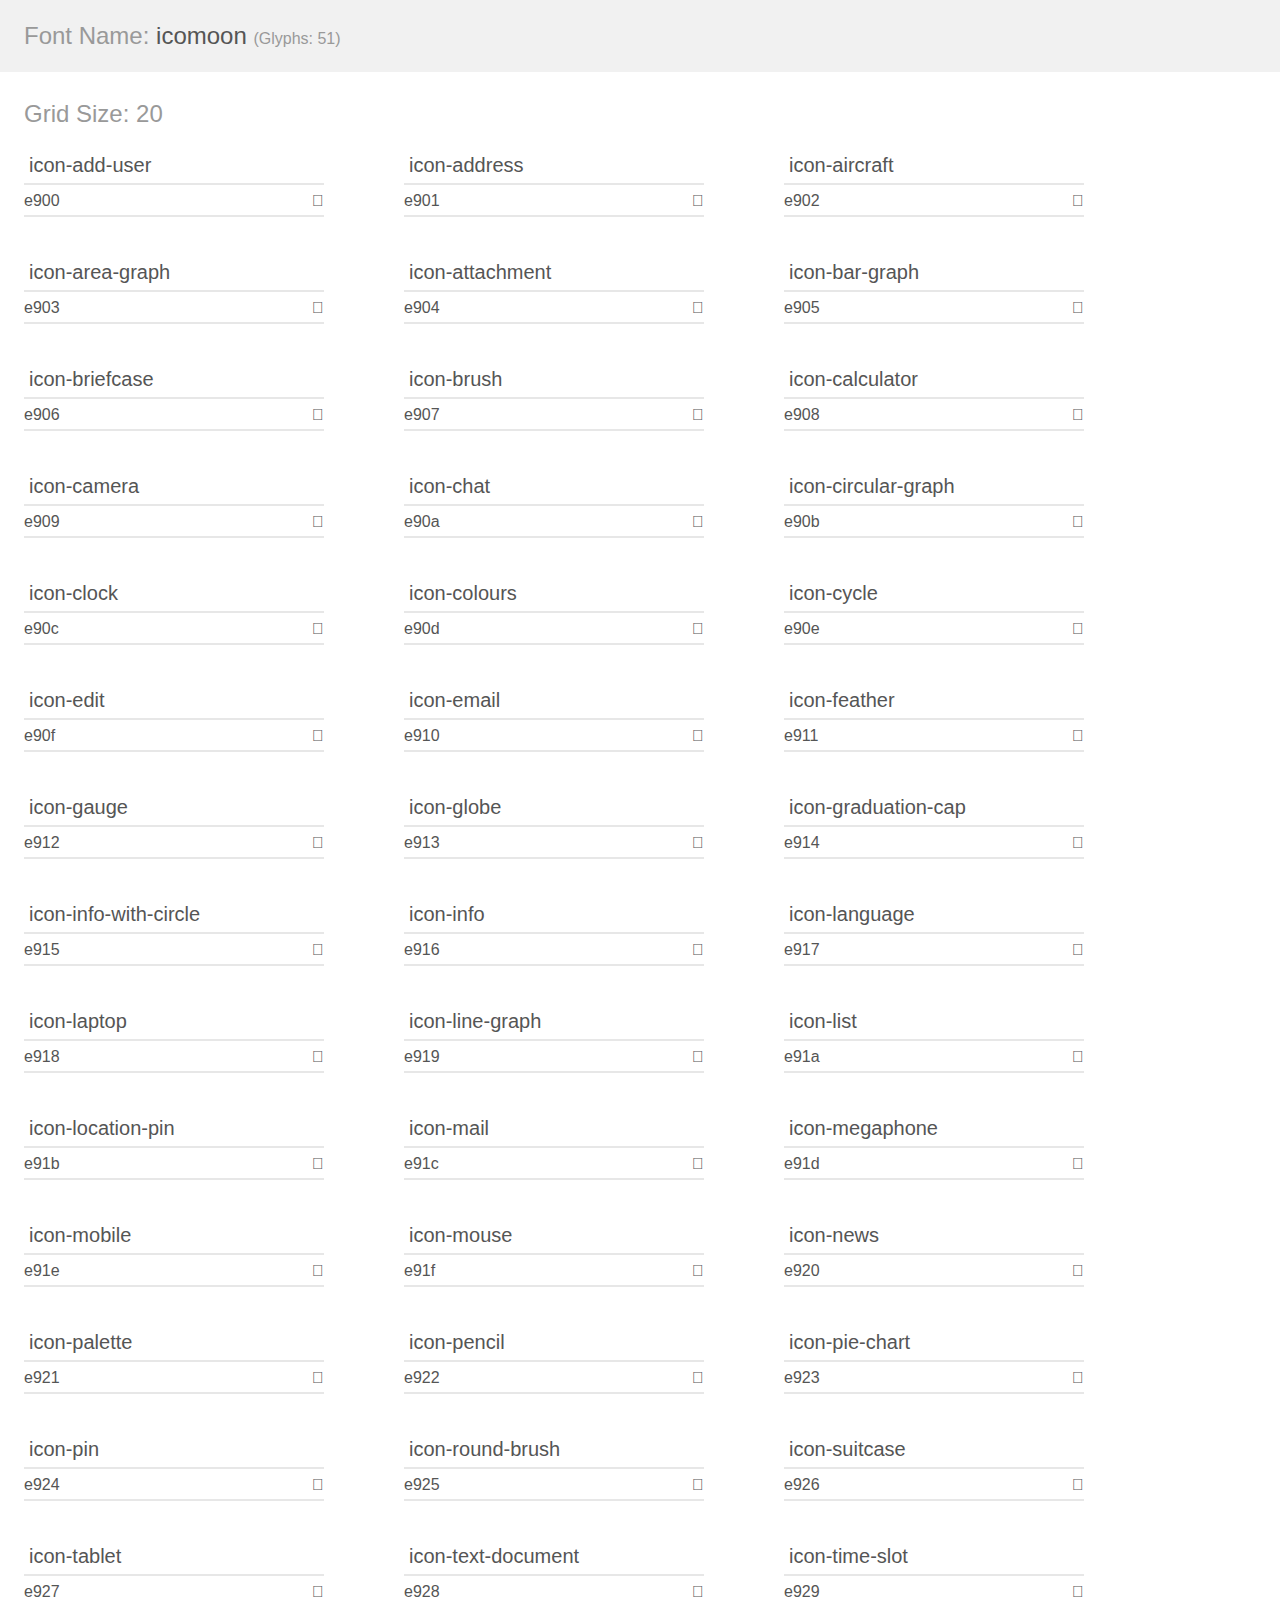
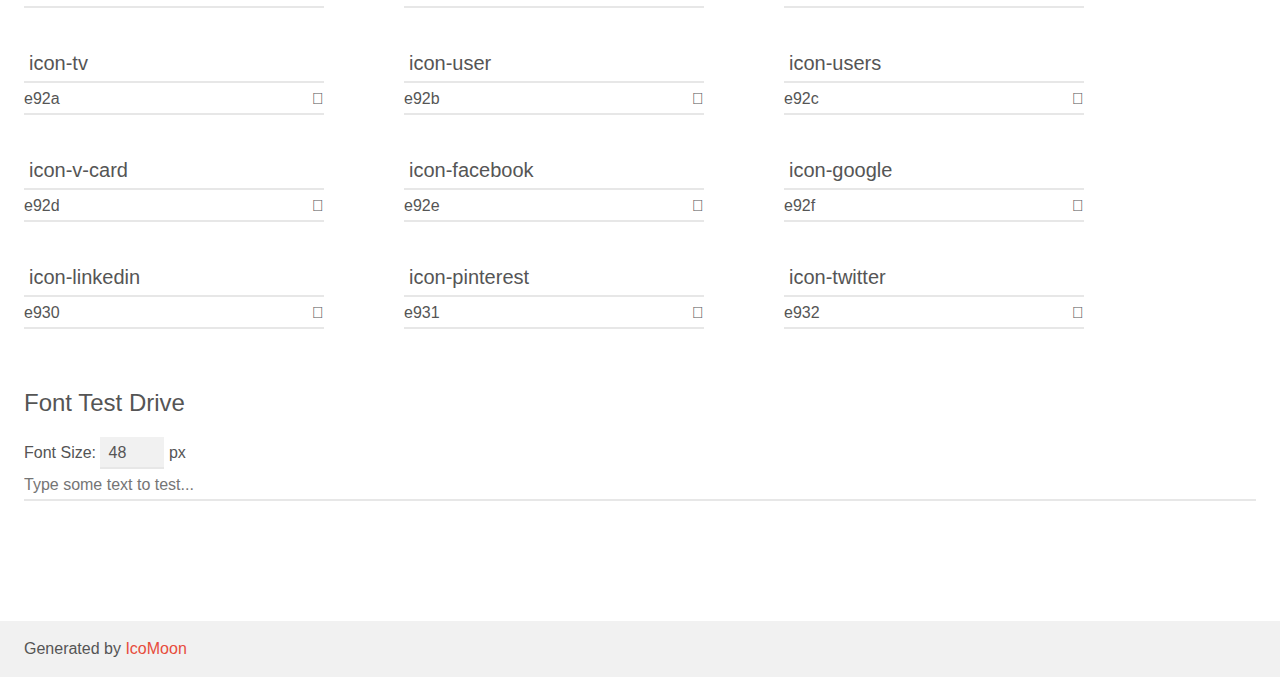
==== icomoon/demo.html @ 73df7861 "Aplicando algunos estilos CSS" ====
<!doctype html>
<html>
<head>
    <meta charset="utf-8">
    <title>IcoMoon Demo</title>
    <meta name="description" content="An Icon Font Generated By IcoMoon.io">
    <meta name="viewport" content="width=device-width, initial-scale=1">
    <link rel="stylesheet" href="demo-files/demo.css">
    <link rel="stylesheet" href="style.css"></head>
<body>
    <div class="bgc1 clearfix">
        <h1 class="mhmm mvm"><span class="fgc1">Font Name:</span> icomoon <small class="fgc1">(Glyphs:&nbsp;51)</small></h1>
    </div>
    <div class="clearfix mhl ptl">
        <h1 class="mvm mtn fgc1">Grid Size: 20</h1>
        <div class="glyph fs1">
            <div class="clearfix bshadow0 pbs">
                <span class="icon icon-add-user">
                
                </span>
                <span class="mls"> icon-add-user</span>
            </div>
            <fieldset class="fs0 size1of1 clearfix hidden-false">
                <input type="text" readonly value="e900" class="unit size1of2" />
                <input type="text" maxlength="1" readonly value="&#xe900;" class="unitRight size1of2 talign-right" />
            </fieldset>
            <div class="fs0 bshadow0 clearfix hidden-true">
                <span class="unit pvs fgc1">liga: </span>
                <input type="text" readonly value="" class="liga unitRight" />
            </div>
        </div>
        <div class="glyph fs1">
            <div class="clearfix bshadow0 pbs">
                <span class="icon icon-address">
                
                </span>
                <span class="mls"> icon-address</span>
            </div>
            <fieldset class="fs0 size1of1 clearfix hidden-false">
                <input type="text" readonly value="e901" class="unit size1of2" />
                <input type="text" maxlength="1" readonly value="&#xe901;" class="unitRight size1of2 talign-right" />
            </fieldset>
            <div class="fs0 bshadow0 clearfix hidden-true">
                <span class="unit pvs fgc1">liga: </span>
                <input type="text" readonly value="" class="liga unitRight" />
            </div>
        </div>
        <div class="glyph fs1">
            <div class="clearfix bshadow0 pbs">
                <span class="icon icon-aircraft">
                
                </span>
                <span class="mls"> icon-aircraft</span>
            </div>
            <fieldset class="fs0 size1of1 clearfix hidden-false">
                <input type="text" readonly value="e902" class="unit size1of2" />
                <input type="text" maxlength="1" readonly value="&#xe902;" class="unitRight size1of2 talign-right" />
            </fieldset>
            <div class="fs0 bshadow0 clearfix hidden-true">
                <span class="unit pvs fgc1">liga: </span>
                <input type="text" readonly value="" class="liga unitRight" />
            </div>
        </div>
        <div class="glyph fs1">
            <div class="clearfix bshadow0 pbs">
                <span class="icon icon-area-graph">
                
                </span>
                <span class="mls"> icon-area-graph</span>
            </div>
            <fieldset class="fs0 size1of1 clearfix hidden-false">
                <input type="text" readonly value="e903" class="unit size1of2" />
                <input type="text" maxlength="1" readonly value="&#xe903;" class="unitRight size1of2 talign-right" />
            </fieldset>
            <div class="fs0 bshadow0 clearfix hidden-true">
                <span class="unit pvs fgc1">liga: </span>
                <input type="text" readonly value="" class="liga unitRight" />
            </div>
        </div>
        <div class="glyph fs1">
            <div class="clearfix bshadow0 pbs">
                <span class="icon icon-attachment">
                
                </span>
                <span class="mls"> icon-attachment</span>
            </div>
            <fieldset class="fs0 size1of1 clearfix hidden-false">
                <input type="text" readonly value="e904" class="unit size1of2" />
                <input type="text" maxlength="1" readonly value="&#xe904;" class="unitRight size1of2 talign-right" />
            </fieldset>
            <div class="fs0 bshadow0 clearfix hidden-true">
                <span class="unit pvs fgc1">liga: </span>
                <input type="text" readonly value="" class="liga unitRight" />
            </div>
        </div>
        <div class="glyph fs1">
            <div class="clearfix bshadow0 pbs">
                <span class="icon icon-bar-graph">
                
                </span>
                <span class="mls"> icon-bar-graph</span>
            </div>
            <fieldset class="fs0 size1of1 clearfix hidden-false">
                <input type="text" readonly value="e905" class="unit size1of2" />
                <input type="text" maxlength="1" readonly value="&#xe905;" class="unitRight size1of2 talign-right" />
            </fieldset>
            <div class="fs0 bshadow0 clearfix hidden-true">
                <span class="unit pvs fgc1">liga: </span>
                <input type="text" readonly value="" class="liga unitRight" />
            </div>
        </div>
        <div class="glyph fs1">
            <div class="clearfix bshadow0 pbs">
                <span class="icon icon-briefcase">
                
                </span>
                <span class="mls"> icon-briefcase</span>
            </div>
            <fieldset class="fs0 size1of1 clearfix hidden-false">
                <input type="text" readonly value="e906" class="unit size1of2" />
                <input type="text" maxlength="1" readonly value="&#xe906;" class="unitRight size1of2 talign-right" />
            </fieldset>
            <div class="fs0 bshadow0 clearfix hidden-true">
                <span class="unit pvs fgc1">liga: </span>
                <input type="text" readonly value="" class="liga unitRight" />
            </div>
        </div>
        <div class="glyph fs1">
            <div class="clearfix bshadow0 pbs">
                <span class="icon icon-brush">
                
                </span>
                <span class="mls"> icon-brush</span>
            </div>
            <fieldset class="fs0 size1of1 clearfix hidden-false">
                <input type="text" readonly value="e907" class="unit size1of2" />
                <input type="text" maxlength="1" readonly value="&#xe907;" class="unitRight size1of2 talign-right" />
            </fieldset>
            <div class="fs0 bshadow0 clearfix hidden-true">
                <span class="unit pvs fgc1">liga: </span>
                <input type="text" readonly value="" class="liga unitRight" />
            </div>
        </div>
        <div class="glyph fs1">
            <div class="clearfix bshadow0 pbs">
                <span class="icon icon-calculator">
                
                </span>
                <span class="mls"> icon-calculator</span>
            </div>
            <fieldset class="fs0 size1of1 clearfix hidden-false">
                <input type="text" readonly value="e908" class="unit size1of2" />
                <input type="text" maxlength="1" readonly value="&#xe908;" class="unitRight size1of2 talign-right" />
            </fieldset>
            <div class="fs0 bshadow0 clearfix hidden-true">
                <span class="unit pvs fgc1">liga: </span>
                <input type="text" readonly value="" class="liga unitRight" />
            </div>
        </div>
        <div class="glyph fs1">
            <div class="clearfix bshadow0 pbs">
                <span class="icon icon-camera">
                
                </span>
                <span class="mls"> icon-camera</span>
            </div>
            <fieldset class="fs0 size1of1 clearfix hidden-false">
                <input type="text" readonly value="e909" class="unit size1of2" />
                <input type="text" maxlength="1" readonly value="&#xe909;" class="unitRight size1of2 talign-right" />
            </fieldset>
            <div class="fs0 bshadow0 clearfix hidden-true">
                <span class="unit pvs fgc1">liga: </span>
                <input type="text" readonly value="" class="liga unitRight" />
            </div>
        </div>
        <div class="glyph fs1">
            <div class="clearfix bshadow0 pbs">
                <span class="icon icon-chat">
                
                </span>
                <span class="mls"> icon-chat</span>
            </div>
            <fieldset class="fs0 size1of1 clearfix hidden-false">
                <input type="text" readonly value="e90a" class="unit size1of2" />
                <input type="text" maxlength="1" readonly value="&#xe90a;" class="unitRight size1of2 talign-right" />
            </fieldset>
            <div class="fs0 bshadow0 clearfix hidden-true">
                <span class="unit pvs fgc1">liga: </span>
                <input type="text" readonly value="" class="liga unitRight" />
            </div>
        </div>
        <div class="glyph fs1">
            <div class="clearfix bshadow0 pbs">
                <span class="icon icon-circular-graph">
                
                </span>
                <span class="mls"> icon-circular-graph</span>
            </div>
            <fieldset class="fs0 size1of1 clearfix hidden-false">
                <input type="text" readonly value="e90b" class="unit size1of2" />
                <input type="text" maxlength="1" readonly value="&#xe90b;" class="unitRight size1of2 talign-right" />
            </fieldset>
            <div class="fs0 bshadow0 clearfix hidden-true">
                <span class="unit pvs fgc1">liga: </span>
                <input type="text" readonly value="" class="liga unitRight" />
            </div>
        </div>
        <div class="glyph fs1">
            <div class="clearfix bshadow0 pbs">
                <span class="icon icon-clock">
                
                </span>
                <span class="mls"> icon-clock</span>
            </div>
            <fieldset class="fs0 size1of1 clearfix hidden-false">
                <input type="text" readonly value="e90c" class="unit size1of2" />
                <input type="text" maxlength="1" readonly value="&#xe90c;" class="unitRight size1of2 talign-right" />
            </fieldset>
            <div class="fs0 bshadow0 clearfix hidden-true">
                <span class="unit pvs fgc1">liga: </span>
                <input type="text" readonly value="" class="liga unitRight" />
            </div>
        </div>
        <div class="glyph fs1">
            <div class="clearfix bshadow0 pbs">
                <span class="icon icon-colours">
                
                </span>
                <span class="mls"> icon-colours</span>
            </div>
            <fieldset class="fs0 size1of1 clearfix hidden-false">
                <input type="text" readonly value="e90d" class="unit size1of2" />
                <input type="text" maxlength="1" readonly value="&#xe90d;" class="unitRight size1of2 talign-right" />
            </fieldset>
            <div class="fs0 bshadow0 clearfix hidden-true">
                <span class="unit pvs fgc1">liga: </span>
                <input type="text" readonly value="" class="liga unitRight" />
            </div>
        </div>
        <div class="glyph fs1">
            <div class="clearfix bshadow0 pbs">
                <span class="icon icon-cycle">
                
                </span>
                <span class="mls"> icon-cycle</span>
            </div>
            <fieldset class="fs0 size1of1 clearfix hidden-false">
                <input type="text" readonly value="e90e" class="unit size1of2" />
                <input type="text" maxlength="1" readonly value="&#xe90e;" class="unitRight size1of2 talign-right" />
            </fieldset>
            <div class="fs0 bshadow0 clearfix hidden-true">
                <span class="unit pvs fgc1">liga: </span>
                <input type="text" readonly value="" class="liga unitRight" />
            </div>
        </div>
        <div class="glyph fs1">
            <div class="clearfix bshadow0 pbs">
                <span class="icon icon-edit">
                
                </span>
                <span class="mls"> icon-edit</span>
            </div>
            <fieldset class="fs0 size1of1 clearfix hidden-false">
                <input type="text" readonly value="e90f" class="unit size1of2" />
                <input type="text" maxlength="1" readonly value="&#xe90f;" class="unitRight size1of2 talign-right" />
            </fieldset>
            <div class="fs0 bshadow0 clearfix hidden-true">
                <span class="unit pvs fgc1">liga: </span>
                <input type="text" readonly value="" class="liga unitRight" />
            </div>
        </div>
        <div class="glyph fs1">
            <div class="clearfix bshadow0 pbs">
                <span class="icon icon-email">
                
                </span>
                <span class="mls"> icon-email</span>
            </div>
            <fieldset class="fs0 size1of1 clearfix hidden-false">
                <input type="text" readonly value="e910" class="unit size1of2" />
                <input type="text" maxlength="1" readonly value="&#xe910;" class="unitRight size1of2 talign-right" />
            </fieldset>
            <div class="fs0 bshadow0 clearfix hidden-true">
                <span class="unit pvs fgc1">liga: </span>
                <input type="text" readonly value="" class="liga unitRight" />
            </div>
        </div>
        <div class="glyph fs1">
            <div class="clearfix bshadow0 pbs">
                <span class="icon icon-feather">
                
                </span>
                <span class="mls"> icon-feather</span>
            </div>
            <fieldset class="fs0 size1of1 clearfix hidden-false">
                <input type="text" readonly value="e911" class="unit size1of2" />
                <input type="text" maxlength="1" readonly value="&#xe911;" class="unitRight size1of2 talign-right" />
            </fieldset>
            <div class="fs0 bshadow0 clearfix hidden-true">
                <span class="unit pvs fgc1">liga: </span>
                <input type="text" readonly value="" class="liga unitRight" />
            </div>
        </div>
        <div class="glyph fs1">
            <div class="clearfix bshadow0 pbs">
                <span class="icon icon-gauge">
                
                </span>
                <span class="mls"> icon-gauge</span>
            </div>
            <fieldset class="fs0 size1of1 clearfix hidden-false">
                <input type="text" readonly value="e912" class="unit size1of2" />
                <input type="text" maxlength="1" readonly value="&#xe912;" class="unitRight size1of2 talign-right" />
            </fieldset>
            <div class="fs0 bshadow0 clearfix hidden-true">
                <span class="unit pvs fgc1">liga: </span>
                <input type="text" readonly value="" class="liga unitRight" />
            </div>
        </div>
        <div class="glyph fs1">
            <div class="clearfix bshadow0 pbs">
                <span class="icon icon-globe">
                
                </span>
                <span class="mls"> icon-globe</span>
            </div>
            <fieldset class="fs0 size1of1 clearfix hidden-false">
                <input type="text" readonly value="e913" class="unit size1of2" />
                <input type="text" maxlength="1" readonly value="&#xe913;" class="unitRight size1of2 talign-right" />
            </fieldset>
            <div class="fs0 bshadow0 clearfix hidden-true">
                <span class="unit pvs fgc1">liga: </span>
                <input type="text" readonly value="" class="liga unitRight" />
            </div>
        </div>
        <div class="glyph fs1">
            <div class="clearfix bshadow0 pbs">
                <span class="icon icon-graduation-cap">
                
                </span>
                <span class="mls"> icon-graduation-cap</span>
            </div>
            <fieldset class="fs0 size1of1 clearfix hidden-false">
                <input type="text" readonly value="e914" class="unit size1of2" />
                <input type="text" maxlength="1" readonly value="&#xe914;" class="unitRight size1of2 talign-right" />
            </fieldset>
            <div class="fs0 bshadow0 clearfix hidden-true">
                <span class="unit pvs fgc1">liga: </span>
                <input type="text" readonly value="" class="liga unitRight" />
            </div>
        </div>
        <div class="glyph fs1">
            <div class="clearfix bshadow0 pbs">
                <span class="icon icon-info-with-circle">
                
                </span>
                <span class="mls"> icon-info-with-circle</span>
            </div>
            <fieldset class="fs0 size1of1 clearfix hidden-false">
                <input type="text" readonly value="e915" class="unit size1of2" />
                <input type="text" maxlength="1" readonly value="&#xe915;" class="unitRight size1of2 talign-right" />
            </fieldset>
            <div class="fs0 bshadow0 clearfix hidden-true">
                <span class="unit pvs fgc1">liga: </span>
                <input type="text" readonly value="" class="liga unitRight" />
            </div>
        </div>
        <div class="glyph fs1">
            <div class="clearfix bshadow0 pbs">
                <span class="icon icon-info">
                
                </span>
                <span class="mls"> icon-info</span>
            </div>
            <fieldset class="fs0 size1of1 clearfix hidden-false">
                <input type="text" readonly value="e916" class="unit size1of2" />
                <input type="text" maxlength="1" readonly value="&#xe916;" class="unitRight size1of2 talign-right" />
            </fieldset>
            <div class="fs0 bshadow0 clearfix hidden-true">
                <span class="unit pvs fgc1">liga: </span>
                <input type="text" readonly value="" class="liga unitRight" />
            </div>
        </div>
        <div class="glyph fs1">
            <div class="clearfix bshadow0 pbs">
                <span class="icon icon-language">
                
                </span>
                <span class="mls"> icon-language</span>
            </div>
            <fieldset class="fs0 size1of1 clearfix hidden-false">
                <input type="text" readonly value="e917" class="unit size1of2" />
                <input type="text" maxlength="1" readonly value="&#xe917;" class="unitRight size1of2 talign-right" />
            </fieldset>
            <div class="fs0 bshadow0 clearfix hidden-true">
                <span class="unit pvs fgc1">liga: </span>
                <input type="text" readonly value="" class="liga unitRight" />
            </div>
        </div>
        <div class="glyph fs1">
            <div class="clearfix bshadow0 pbs">
                <span class="icon icon-laptop">
                
                </span>
                <span class="mls"> icon-laptop</span>
            </div>
            <fieldset class="fs0 size1of1 clearfix hidden-false">
                <input type="text" readonly value="e918" class="unit size1of2" />
                <input type="text" maxlength="1" readonly value="&#xe918;" class="unitRight size1of2 talign-right" />
            </fieldset>
            <div class="fs0 bshadow0 clearfix hidden-true">
                <span class="unit pvs fgc1">liga: </span>
                <input type="text" readonly value="" class="liga unitRight" />
            </div>
        </div>
        <div class="glyph fs1">
            <div class="clearfix bshadow0 pbs">
                <span class="icon icon-line-graph">
                
                </span>
                <span class="mls"> icon-line-graph</span>
            </div>
            <fieldset class="fs0 size1of1 clearfix hidden-false">
                <input type="text" readonly value="e919" class="unit size1of2" />
                <input type="text" maxlength="1" readonly value="&#xe919;" class="unitRight size1of2 talign-right" />
            </fieldset>
            <div class="fs0 bshadow0 clearfix hidden-true">
                <span class="unit pvs fgc1">liga: </span>
                <input type="text" readonly value="" class="liga unitRight" />
            </div>
        </div>
        <div class="glyph fs1">
            <div class="clearfix bshadow0 pbs">
                <span class="icon icon-list">
                
                </span>
                <span class="mls"> icon-list</span>
            </div>
            <fieldset class="fs0 size1of1 clearfix hidden-false">
                <input type="text" readonly value="e91a" class="unit size1of2" />
                <input type="text" maxlength="1" readonly value="&#xe91a;" class="unitRight size1of2 talign-right" />
            </fieldset>
            <div class="fs0 bshadow0 clearfix hidden-true">
                <span class="unit pvs fgc1">liga: </span>
                <input type="text" readonly value="" class="liga unitRight" />
            </div>
        </div>
        <div class="glyph fs1">
            <div class="clearfix bshadow0 pbs">
                <span class="icon icon-location-pin">
                
                </span>
                <span class="mls"> icon-location-pin</span>
            </div>
            <fieldset class="fs0 size1of1 clearfix hidden-false">
                <input type="text" readonly value="e91b" class="unit size1of2" />
                <input type="text" maxlength="1" readonly value="&#xe91b;" class="unitRight size1of2 talign-right" />
            </fieldset>
            <div class="fs0 bshadow0 clearfix hidden-true">
                <span class="unit pvs fgc1">liga: </span>
                <input type="text" readonly value="" class="liga unitRight" />
            </div>
        </div>
        <div class="glyph fs1">
            <div class="clearfix bshadow0 pbs">
                <span class="icon icon-mail">
                
                </span>
                <span class="mls"> icon-mail</span>
            </div>
            <fieldset class="fs0 size1of1 clearfix hidden-false">
                <input type="text" readonly value="e91c" class="unit size1of2" />
                <input type="text" maxlength="1" readonly value="&#xe91c;" class="unitRight size1of2 talign-right" />
            </fieldset>
            <div class="fs0 bshadow0 clearfix hidden-true">
                <span class="unit pvs fgc1">liga: </span>
                <input type="text" readonly value="" class="liga unitRight" />
            </div>
        </div>
        <div class="glyph fs1">
            <div class="clearfix bshadow0 pbs">
                <span class="icon icon-megaphone">
                
                </span>
                <span class="mls"> icon-megaphone</span>
            </div>
            <fieldset class="fs0 size1of1 clearfix hidden-false">
                <input type="text" readonly value="e91d" class="unit size1of2" />
                <input type="text" maxlength="1" readonly value="&#xe91d;" class="unitRight size1of2 talign-right" />
            </fieldset>
            <div class="fs0 bshadow0 clearfix hidden-true">
                <span class="unit pvs fgc1">liga: </span>
                <input type="text" readonly value="" class="liga unitRight" />
            </div>
        </div>
        <div class="glyph fs1">
            <div class="clearfix bshadow0 pbs">
                <span class="icon icon-mobile">
                
                </span>
                <span class="mls"> icon-mobile</span>
            </div>
            <fieldset class="fs0 size1of1 clearfix hidden-false">
                <input type="text" readonly value="e91e" class="unit size1of2" />
                <input type="text" maxlength="1" readonly value="&#xe91e;" class="unitRight size1of2 talign-right" />
            </fieldset>
            <div class="fs0 bshadow0 clearfix hidden-true">
                <span class="unit pvs fgc1">liga: </span>
                <input type="text" readonly value="" class="liga unitRight" />
            </div>
        </div>
        <div class="glyph fs1">
            <div class="clearfix bshadow0 pbs">
                <span class="icon icon-mouse">
                
                </span>
                <span class="mls"> icon-mouse</span>
            </div>
            <fieldset class="fs0 size1of1 clearfix hidden-false">
                <input type="text" readonly value="e91f" class="unit size1of2" />
                <input type="text" maxlength="1" readonly value="&#xe91f;" class="unitRight size1of2 talign-right" />
            </fieldset>
            <div class="fs0 bshadow0 clearfix hidden-true">
                <span class="unit pvs fgc1">liga: </span>
                <input type="text" readonly value="" class="liga unitRight" />
            </div>
        </div>
        <div class="glyph fs1">
            <div class="clearfix bshadow0 pbs">
                <span class="icon icon-news">
                
                </span>
                <span class="mls"> icon-news</span>
            </div>
            <fieldset class="fs0 size1of1 clearfix hidden-false">
                <input type="text" readonly value="e920" class="unit size1of2" />
                <input type="text" maxlength="1" readonly value="&#xe920;" class="unitRight size1of2 talign-right" />
            </fieldset>
            <div class="fs0 bshadow0 clearfix hidden-true">
                <span class="unit pvs fgc1">liga: </span>
                <input type="text" readonly value="" class="liga unitRight" />
            </div>
        </div>
        <div class="glyph fs1">
            <div class="clearfix bshadow0 pbs">
                <span class="icon icon-palette">
                
                </span>
                <span class="mls"> icon-palette</span>
            </div>
            <fieldset class="fs0 size1of1 clearfix hidden-false">
                <input type="text" readonly value="e921" class="unit size1of2" />
                <input type="text" maxlength="1" readonly value="&#xe921;" class="unitRight size1of2 talign-right" />
            </fieldset>
            <div class="fs0 bshadow0 clearfix hidden-true">
                <span class="unit pvs fgc1">liga: </span>
                <input type="text" readonly value="" class="liga unitRight" />
            </div>
        </div>
        <div class="glyph fs1">
            <div class="clearfix bshadow0 pbs">
                <span class="icon icon-pencil">
                
                </span>
                <span class="mls"> icon-pencil</span>
            </div>
            <fieldset class="fs0 size1of1 clearfix hidden-false">
                <input type="text" readonly value="e922" class="unit size1of2" />
                <input type="text" maxlength="1" readonly value="&#xe922;" class="unitRight size1of2 talign-right" />
            </fieldset>
            <div class="fs0 bshadow0 clearfix hidden-true">
                <span class="unit pvs fgc1">liga: </span>
                <input type="text" readonly value="" class="liga unitRight" />
            </div>
        </div>
        <div class="glyph fs1">
            <div class="clearfix bshadow0 pbs">
                <span class="icon icon-pie-chart">
                
                </span>
                <span class="mls"> icon-pie-chart</span>
            </div>
            <fieldset class="fs0 size1of1 clearfix hidden-false">
                <input type="text" readonly value="e923" class="unit size1of2" />
                <input type="text" maxlength="1" readonly value="&#xe923;" class="unitRight size1of2 talign-right" />
            </fieldset>
            <div class="fs0 bshadow0 clearfix hidden-true">
                <span class="unit pvs fgc1">liga: </span>
                <input type="text" readonly value="" class="liga unitRight" />
            </div>
        </div>
        <div class="glyph fs1">
            <div class="clearfix bshadow0 pbs">
                <span class="icon icon-pin">
                
                </span>
                <span class="mls"> icon-pin</span>
            </div>
            <fieldset class="fs0 size1of1 clearfix hidden-false">
                <input type="text" readonly value="e924" class="unit size1of2" />
                <input type="text" maxlength="1" readonly value="&#xe924;" class="unitRight size1of2 talign-right" />
            </fieldset>
            <div class="fs0 bshadow0 clearfix hidden-true">
                <span class="unit pvs fgc1">liga: </span>
                <input type="text" readonly value="" class="liga unitRight" />
            </div>
        </div>
        <div class="glyph fs1">
            <div class="clearfix bshadow0 pbs">
                <span class="icon icon-round-brush">
                
                </span>
                <span class="mls"> icon-round-brush</span>
            </div>
            <fieldset class="fs0 size1of1 clearfix hidden-false">
                <input type="text" readonly value="e925" class="unit size1of2" />
                <input type="text" maxlength="1" readonly value="&#xe925;" class="unitRight size1of2 talign-right" />
            </fieldset>
            <div class="fs0 bshadow0 clearfix hidden-true">
                <span class="unit pvs fgc1">liga: </span>
                <input type="text" readonly value="" class="liga unitRight" />
            </div>
        </div>
        <div class="glyph fs1">
            <div class="clearfix bshadow0 pbs">
                <span class="icon icon-suitcase">
                
                </span>
                <span class="mls"> icon-suitcase</span>
            </div>
            <fieldset class="fs0 size1of1 clearfix hidden-false">
                <input type="text" readonly value="e926" class="unit size1of2" />
                <input type="text" maxlength="1" readonly value="&#xe926;" class="unitRight size1of2 talign-right" />
            </fieldset>
            <div class="fs0 bshadow0 clearfix hidden-true">
                <span class="unit pvs fgc1">liga: </span>
                <input type="text" readonly value="" class="liga unitRight" />
            </div>
        </div>
        <div class="glyph fs1">
            <div class="clearfix bshadow0 pbs">
                <span class="icon icon-tablet">
                
                </span>
                <span class="mls"> icon-tablet</span>
            </div>
            <fieldset class="fs0 size1of1 clearfix hidden-false">
                <input type="text" readonly value="e927" class="unit size1of2" />
                <input type="text" maxlength="1" readonly value="&#xe927;" class="unitRight size1of2 talign-right" />
            </fieldset>
            <div class="fs0 bshadow0 clearfix hidden-true">
                <span class="unit pvs fgc1">liga: </span>
                <input type="text" readonly value="" class="liga unitRight" />
            </div>
        </div>
        <div class="glyph fs1">
            <div class="clearfix bshadow0 pbs">
                <span class="icon icon-text-document">
                
                </span>
                <span class="mls"> icon-text-document</span>
            </div>
            <fieldset class="fs0 size1of1 clearfix hidden-false">
                <input type="text" readonly value="e928" class="unit size1of2" />
                <input type="text" maxlength="1" readonly value="&#xe928;" class="unitRight size1of2 talign-right" />
            </fieldset>
            <div class="fs0 bshadow0 clearfix hidden-true">
                <span class="unit pvs fgc1">liga: </span>
                <input type="text" readonly value="" class="liga unitRight" />
            </div>
        </div>
        <div class="glyph fs1">
            <div class="clearfix bshadow0 pbs">
                <span class="icon icon-time-slot">
                
                </span>
                <span class="mls"> icon-time-slot</span>
            </div>
            <fieldset class="fs0 size1of1 clearfix hidden-false">
                <input type="text" readonly value="e929" class="unit size1of2" />
                <input type="text" maxlength="1" readonly value="&#xe929;" class="unitRight size1of2 talign-right" />
            </fieldset>
            <div class="fs0 bshadow0 clearfix hidden-true">
                <span class="unit pvs fgc1">liga: </span>
                <input type="text" readonly value="" class="liga unitRight" />
            </div>
        </div>
        <div class="glyph fs1">
            <div class="clearfix bshadow0 pbs">
                <span class="icon icon-tv">
                
                </span>
                <span class="mls"> icon-tv</span>
            </div>
            <fieldset class="fs0 size1of1 clearfix hidden-false">
                <input type="text" readonly value="e92a" class="unit size1of2" />
                <input type="text" maxlength="1" readonly value="&#xe92a;" class="unitRight size1of2 talign-right" />
            </fieldset>
            <div class="fs0 bshadow0 clearfix hidden-true">
                <span class="unit pvs fgc1">liga: </span>
                <input type="text" readonly value="" class="liga unitRight" />
            </div>
        </div>
        <div class="glyph fs1">
            <div class="clearfix bshadow0 pbs">
                <span class="icon icon-user">
                
                </span>
                <span class="mls"> icon-user</span>
            </div>
            <fieldset class="fs0 size1of1 clearfix hidden-false">
                <input type="text" readonly value="e92b" class="unit size1of2" />
                <input type="text" maxlength="1" readonly value="&#xe92b;" class="unitRight size1of2 talign-right" />
            </fieldset>
            <div class="fs0 bshadow0 clearfix hidden-true">
                <span class="unit pvs fgc1">liga: </span>
                <input type="text" readonly value="" class="liga unitRight" />
            </div>
        </div>
        <div class="glyph fs1">
            <div class="clearfix bshadow0 pbs">
                <span class="icon icon-users">
                
                </span>
                <span class="mls"> icon-users</span>
            </div>
            <fieldset class="fs0 size1of1 clearfix hidden-false">
                <input type="text" readonly value="e92c" class="unit size1of2" />
                <input type="text" maxlength="1" readonly value="&#xe92c;" class="unitRight size1of2 talign-right" />
            </fieldset>
            <div class="fs0 bshadow0 clearfix hidden-true">
                <span class="unit pvs fgc1">liga: </span>
                <input type="text" readonly value="" class="liga unitRight" />
            </div>
        </div>
        <div class="glyph fs1">
            <div class="clearfix bshadow0 pbs">
                <span class="icon icon-v-card">
                
                </span>
                <span class="mls"> icon-v-card</span>
            </div>
            <fieldset class="fs0 size1of1 clearfix hidden-false">
                <input type="text" readonly value="e92d" class="unit size1of2" />
                <input type="text" maxlength="1" readonly value="&#xe92d;" class="unitRight size1of2 talign-right" />
            </fieldset>
            <div class="fs0 bshadow0 clearfix hidden-true">
                <span class="unit pvs fgc1">liga: </span>
                <input type="text" readonly value="" class="liga unitRight" />
            </div>
        </div>
        <div class="glyph fs1">
            <div class="clearfix bshadow0 pbs">
                <span class="icon icon-facebook">
                
                </span>
                <span class="mls"> icon-facebook</span>
            </div>
            <fieldset class="fs0 size1of1 clearfix hidden-false">
                <input type="text" readonly value="e92e" class="unit size1of2" />
                <input type="text" maxlength="1" readonly value="&#xe92e;" class="unitRight size1of2 talign-right" />
            </fieldset>
            <div class="fs0 bshadow0 clearfix hidden-true">
                <span class="unit pvs fgc1">liga: </span>
                <input type="text" readonly value="" class="liga unitRight" />
            </div>
        </div>
        <div class="glyph fs1">
            <div class="clearfix bshadow0 pbs">
                <span class="icon icon-google">
                
                </span>
                <span class="mls"> icon-google</span>
            </div>
            <fieldset class="fs0 size1of1 clearfix hidden-false">
                <input type="text" readonly value="e92f" class="unit size1of2" />
                <input type="text" maxlength="1" readonly value="&#xe92f;" class="unitRight size1of2 talign-right" />
            </fieldset>
            <div class="fs0 bshadow0 clearfix hidden-true">
                <span class="unit pvs fgc1">liga: </span>
                <input type="text" readonly value="" class="liga unitRight" />
            </div>
        </div>
        <div class="glyph fs1">
            <div class="clearfix bshadow0 pbs">
                <span class="icon icon-linkedin">
                
                </span>
                <span class="mls"> icon-linkedin</span>
            </div>
            <fieldset class="fs0 size1of1 clearfix hidden-false">
                <input type="text" readonly value="e930" class="unit size1of2" />
                <input type="text" maxlength="1" readonly value="&#xe930;" class="unitRight size1of2 talign-right" />
            </fieldset>
            <div class="fs0 bshadow0 clearfix hidden-true">
                <span class="unit pvs fgc1">liga: </span>
                <input type="text" readonly value="" class="liga unitRight" />
            </div>
        </div>
        <div class="glyph fs1">
            <div class="clearfix bshadow0 pbs">
                <span class="icon icon-pinterest">
                
                </span>
                <span class="mls"> icon-pinterest</span>
            </div>
            <fieldset class="fs0 size1of1 clearfix hidden-false">
                <input type="text" readonly value="e931" class="unit size1of2" />
                <input type="text" maxlength="1" readonly value="&#xe931;" class="unitRight size1of2 talign-right" />
            </fieldset>
            <div class="fs0 bshadow0 clearfix hidden-true">
                <span class="unit pvs fgc1">liga: </span>
                <input type="text" readonly value="" class="liga unitRight" />
            </div>
        </div>
        <div class="glyph fs1">
            <div class="clearfix bshadow0 pbs">
                <span class="icon icon-twitter">
                
                </span>
                <span class="mls"> icon-twitter</span>
            </div>
            <fieldset class="fs0 size1of1 clearfix hidden-false">
                <input type="text" readonly value="e932" class="unit size1of2" />
                <input type="text" maxlength="1" readonly value="&#xe932;" class="unitRight size1of2 talign-right" />
            </fieldset>
            <div class="fs0 bshadow0 clearfix hidden-true">
                <span class="unit pvs fgc1">liga: </span>
                <input type="text" readonly value="" class="liga unitRight" />
            </div>
        </div>
    </div>

    <!--[if gt IE 8]><!-->
    <div class="mhl clearfix mbl">
        <h1>Font Test Drive</h1>
        <label>
            Font Size: <input id="fontSize" type="number" class="textbox0 mbm"
            min="8" value="48" />
            px
        </label>
        <input id="testText" type="text" class="phl size1of1 mvl"
        placeholder="Type some text to test..." value=""/>
        <div id="testDrive" class="icon">&nbsp;
        </div>
    </div>
    <!--<![endif]-->
    <div class="bgc1 clearfix">
        <p class="mhl">Generated by <a href="https://icomoon.io/app">IcoMoon</a></p>
    </div>

    <script src="demo-files/demo.js"></script>
</body>
</html>
---- icomoon/demo-files/demo.css ----
body {
  padding: 0;
  margin: 0;
  font-family: sans-serif;
  font-size: 1em;
  line-height: 1.5;
  color: #555;
  background: #fff;
}
h1 {
  font-size: 1.5em;
  font-weight: normal;
}
small {
  font-size: .66666667em;
}
a {
  color: #e74c3c;
  text-decoration: none;
}
a:hover, a:focus {
  box-shadow: 0 1px #e74c3c;
}
.bshadow0, input {
  box-shadow: inset 0 -2px #e7e7e7;
}
input:hover {
  box-shadow: inset 0 -2px #ccc;
}
input, fieldset {
  font-family: sans-serif;
  font-size: 1em;
  margin: 0;
  padding: 0;
  border: 0;
}
input {
  color: inherit;
  line-height: 1.5;
  height: 1.5em;
  padding: .25em 0;
}
input:focus {
  outline: none;
  box-shadow: inset 0 -2px #449fdb;
}
.glyph {
  font-size: 16px;
  width: 15em;
  padding-bottom: 1em;
  margin-right: 4em;
  margin-bottom: 1em;
  float: left;
  overflow: hidden;
}
.liga {
  width: 80%;
  width: calc(100% - 2.5em);
}
.talign-right {
  text-align: right;
}
.talign-center {
  text-align: center;
}
.bgc1 {
  background: #f1f1f1;
}
.fgc1 {
  color: #999;
}
.fgc0 {
  color: #000;
}
p {
  margin-top: 1em;
  margin-bottom: 1em;
}
.mvm {
  margin-top: .75em;
  margin-bottom: .75em;
}
.mtn {
  margin-top: 0;
}
.mtl, .mal {
  margin-top: 1.5em;
}
.mbl, .mal {
  margin-bottom: 1.5em;
}
.mal, .mhl {
  margin-left: 1.5em;
  margin-right: 1.5em;
}
.mhmm {
  margin-left: 1em;
  margin-right: 1em;
}
.mls {
  margin-left: .25em;
}
.ptl {
  padding-top: 1.5em;
}
.pbs, .pvs {
  padding-bottom: .25em;
}
.pvs, .pts {
  padding-top: .25em;
}
.unit {
  float: left;
}
.unitRight {
  float: right;
}
.size1of2 {
  width: 50%;
}
.size1of1 {
  width: 100%;
}
.clearfix:before, .clearfix:after {
  content: " ";
  display: table;
}
.clearfix:after {
  clear: both;
}
.hidden-true {
  display: none;
}
.textbox0 {
  width: 3em;
  background: #f1f1f1;
  padding: .25em .5em;
  line-height: 1.5;
  height: 1.5em;
}
#testDrive {
  display: block;
  padding-top: 24px;
  line-height: 1.5;
}
.fs0 {
  font-size: 16px;
}
.fs1 {
  font-size: 20px;
}
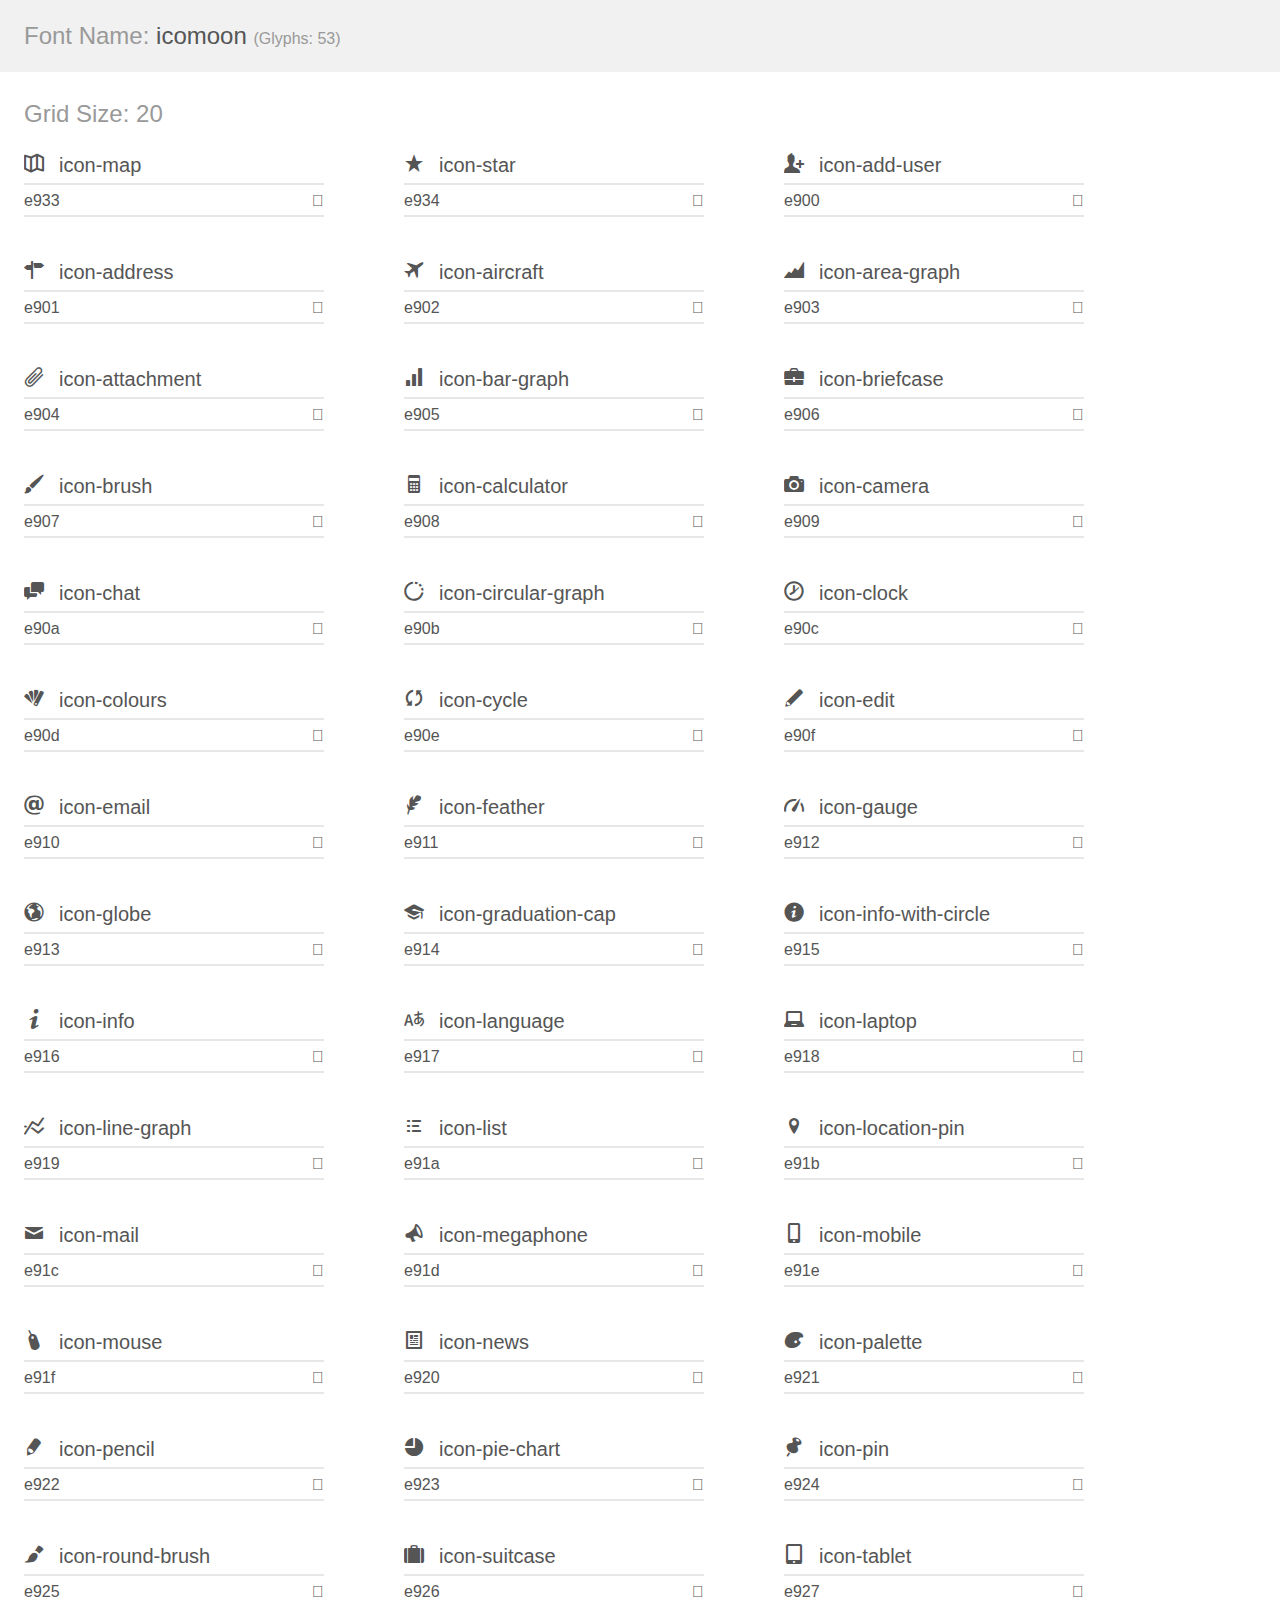
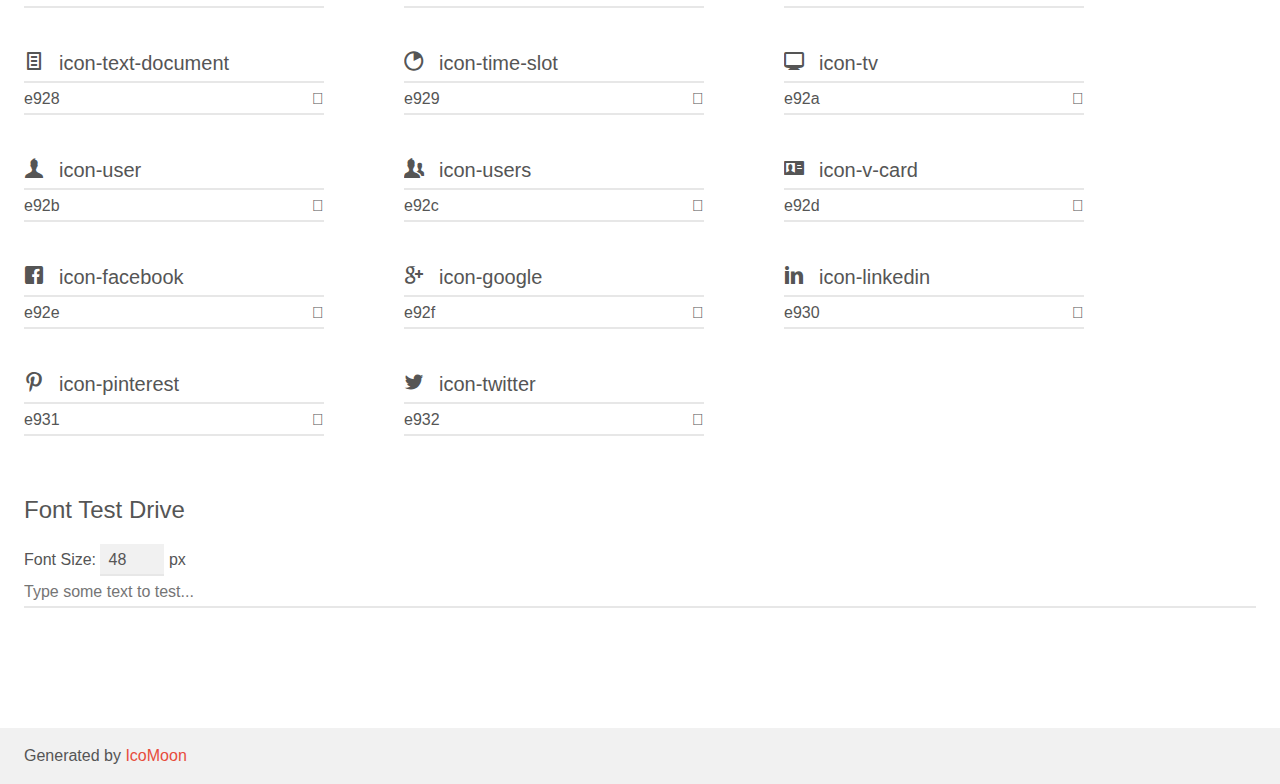
==== commit 7c1aafad: "Añadido contenido y algunas modificaciones" ====
--- a/icomoon/demo.html
+++ b/icomoon/demo.html
@@ -9,10 +9,42 @@
     <link rel="stylesheet" href="style.css"></head>
 <body>
     <div class="bgc1 clearfix">
-        <h1 class="mhmm mvm"><span class="fgc1">Font Name:</span> icomoon <small class="fgc1">(Glyphs:&nbsp;51)</small></h1>
+        <h1 class="mhmm mvm"><span class="fgc1">Font Name:</span> icomoon <small class="fgc1">(Glyphs:&nbsp;53)</small></h1>
     </div>
     <div class="clearfix mhl ptl">
         <h1 class="mvm mtn fgc1">Grid Size: 20</h1>
+        <div class="glyph fs1">
+            <div class="clearfix bshadow0 pbs">
+                <span class="icon icon-map">
+                
+                </span>
+                <span class="mls"> icon-map</span>
+            </div>
+            <fieldset class="fs0 size1of1 clearfix hidden-false">
+                <input type="text" readonly value="e933" class="unit size1of2" />
+                <input type="text" maxlength="1" readonly value="&#xe933;" class="unitRight size1of2 talign-right" />
+            </fieldset>
+            <div class="fs0 bshadow0 clearfix hidden-true">
+                <span class="unit pvs fgc1">liga: </span>
+                <input type="text" readonly value="" class="liga unitRight" />
+            </div>
+        </div>
+        <div class="glyph fs1">
+            <div class="clearfix bshadow0 pbs">
+                <span class="icon icon-star">
+                
+                </span>
+                <span class="mls"> icon-star</span>
+            </div>
+            <fieldset class="fs0 size1of1 clearfix hidden-false">
+                <input type="text" readonly value="e934" class="unit size1of2" />
+                <input type="text" maxlength="1" readonly value="&#xe934;" class="unitRight size1of2 talign-right" />
+            </fieldset>
+            <div class="fs0 bshadow0 clearfix hidden-true">
+                <span class="unit pvs fgc1">liga: </span>
+                <input type="text" readonly value="" class="liga unitRight" />
+            </div>
+        </div>
         <div class="glyph fs1">
             <div class="clearfix bshadow0 pbs">
                 <span class="icon icon-add-user">
--- a/icomoon/style.css
+++ b/icomoon/style.css
@@ -0,0 +1,186 @@
+@font-face {
+  font-family: 'icomoon';
+  src:  url('fonts/icomoon.eot?dw7ck8');
+  src:  url('fonts/icomoon.eot?dw7ck8#iefix') format('embedded-opentype'),
+    url('fonts/icomoon.ttf?dw7ck8') format('truetype'),
+    url('fonts/icomoon.woff?dw7ck8') format('woff'),
+    url('fonts/icomoon.svg?dw7ck8#icomoon') format('svg');
+  font-weight: normal;
+  font-style: normal;
+}
+
+.icon {
+  /* use !important to prevent issues with browser extensions that change fonts */
+  font-family: 'icomoon' !important;
+  speak: none;
+  font-style: normal;
+  font-weight: normal;
+  font-variant: normal;
+  text-transform: none;
+  line-height: 1;
+
+  /* Better Font Rendering =========== */
+  -webkit-font-smoothing: antialiased;
+  -moz-osx-font-smoothing: grayscale;
+}
+
+.icon-map:before {
+  content: "\e933";
+}
+.icon-star:before {
+  content: "\e934";
+}
+.icon-add-user:before {
+  content: "\e900";
+}
+.icon-address:before {
+  content: "\e901";
+}
+.icon-aircraft:before {
+  content: "\e902";
+}
+.icon-area-graph:before {
+  content: "\e903";
+}
+.icon-attachment:before {
+  content: "\e904";
+}
+.icon-bar-graph:before {
+  content: "\e905";
+}
+.icon-briefcase:before {
+  content: "\e906";
+}
+.icon-brush:before {
+  content: "\e907";
+}
+.icon-calculator:before {
+  content: "\e908";
+}
+.icon-camera:before {
+  content: "\e909";
+}
+.icon-chat:before {
+  content: "\e90a";
+}
+.icon-circular-graph:before {
+  content: "\e90b";
+}
+.icon-clock:before {
+  content: "\e90c";
+}
+.icon-colours:before {
+  content: "\e90d";
+}
+.icon-cycle:before {
+  content: "\e90e";
+}
+.icon-edit:before {
+  content: "\e90f";
+}
+.icon-email:before {
+  content: "\e910";
+}
+.icon-feather:before {
+  content: "\e911";
+}
+.icon-gauge:before {
+  content: "\e912";
+}
+.icon-globe:before {
+  content: "\e913";
+}
+.icon-graduation-cap:before {
+  content: "\e914";
+}
+.icon-info-with-circle:before {
+  content: "\e915";
+}
+.icon-info:before {
+  content: "\e916";
+}
+.icon-language:before {
+  content: "\e917";
+}
+.icon-laptop:before {
+  content: "\e918";
+}
+.icon-line-graph:before {
+  content: "\e919";
+}
+.icon-list:before {
+  content: "\e91a";
+}
+.icon-location-pin:before {
+  content: "\e91b";
+}
+.icon-mail:before {
+  content: "\e91c";
+}
+.icon-megaphone:before {
+  content: "\e91d";
+}
+.icon-mobile:before {
+  content: "\e91e";
+}
+.icon-mouse:before {
+  content: "\e91f";
+}
+.icon-news:before {
+  content: "\e920";
+}
+.icon-palette:before {
+  content: "\e921";
+}
+.icon-pencil:before {
+  content: "\e922";
+}
+.icon-pie-chart:before {
+  content: "\e923";
+}
+.icon-pin:before {
+  content: "\e924";
+}
+.icon-round-brush:before {
+  content: "\e925";
+}
+.icon-suitcase:before {
+  content: "\e926";
+}
+.icon-tablet:before {
+  content: "\e927";
+}
+.icon-text-document:before {
+  content: "\e928";
+}
+.icon-time-slot:before {
+  content: "\e929";
+}
+.icon-tv:before {
+  content: "\e92a";
+}
+.icon-user:before {
+  content: "\e92b";
+}
+.icon-users:before {
+  content: "\e92c";
+}
+.icon-v-card:before {
+  content: "\e92d";
+}
+.icon-facebook:before {
+  content: "\e92e";
+}
+.icon-google:before {
+  content: "\e92f";
+}
+.icon-linkedin:before {
+  content: "\e930";
+}
+.icon-pinterest:before {
+  content: "\e931";
+}
+.icon-twitter:before {
+  content: "\e932";
+}
+
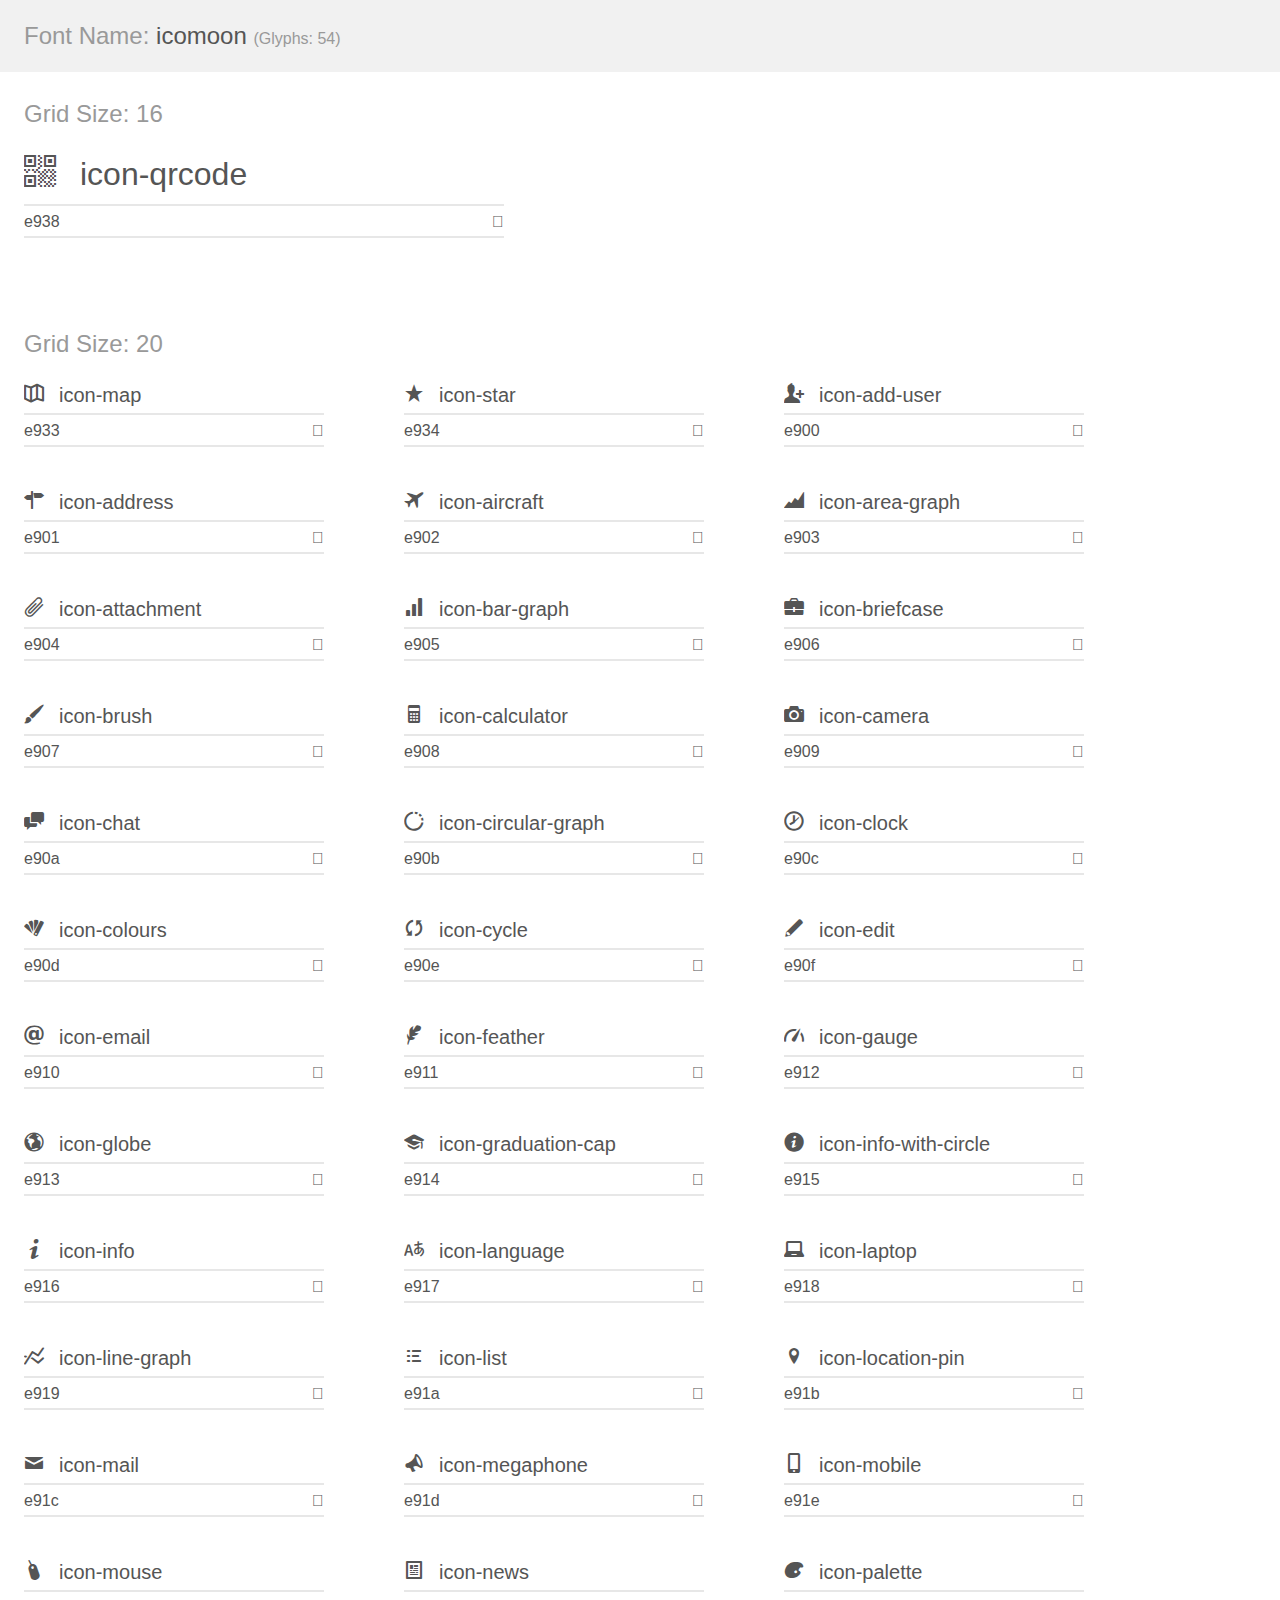
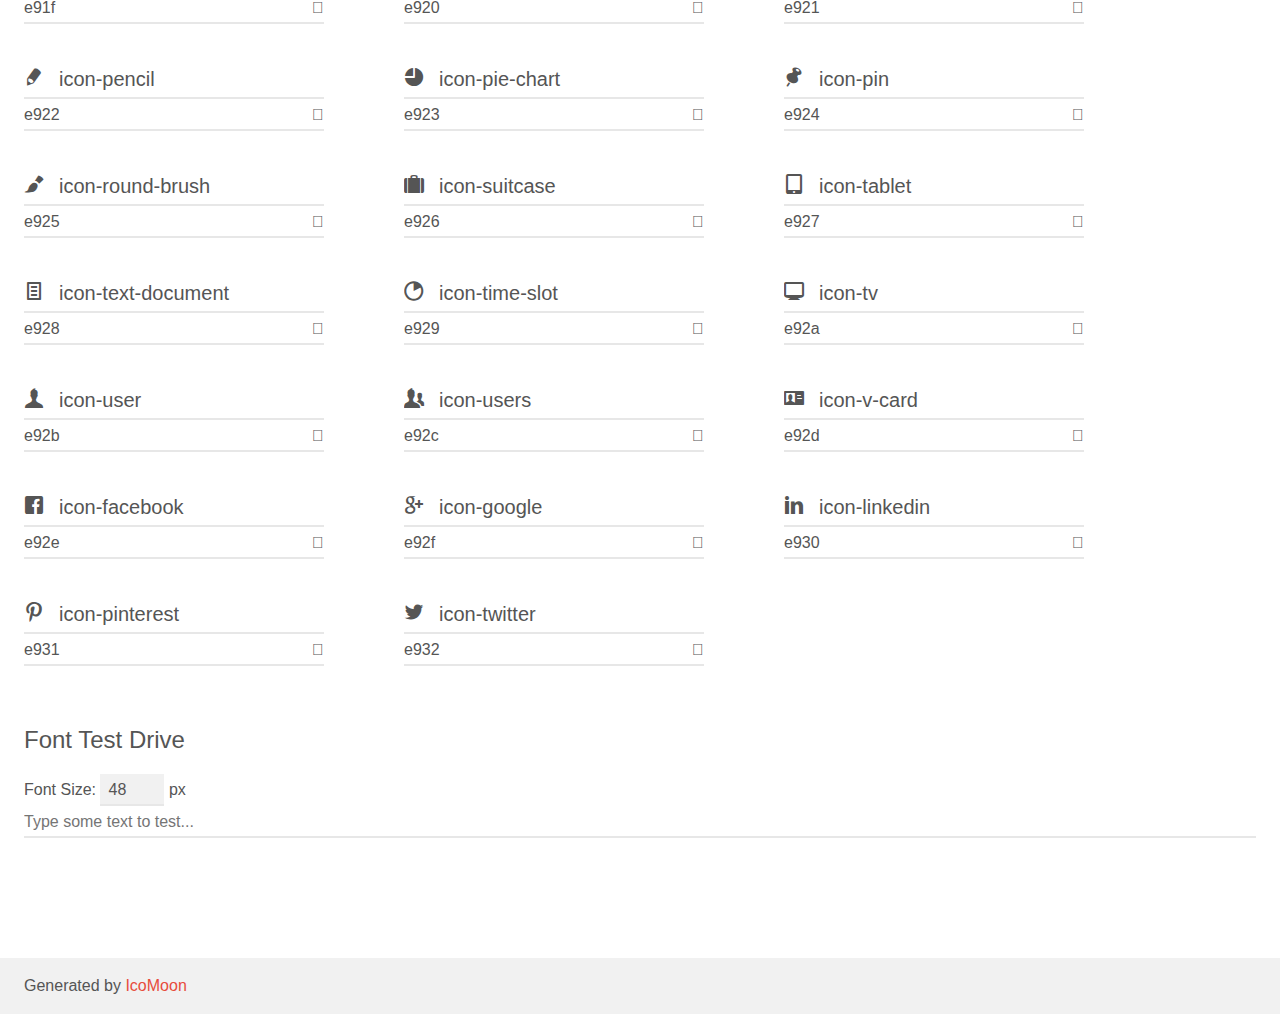
==== commit 080333a0: "Nueva NavBar, Jumbotron, Carousel, Modal y mejoras" ====
--- a/icomoon/demo.html
+++ b/icomoon/demo.html
@@ -9,11 +9,30 @@
     <link rel="stylesheet" href="style.css"></head>
 <body>
     <div class="bgc1 clearfix">
-        <h1 class="mhmm mvm"><span class="fgc1">Font Name:</span> icomoon <small class="fgc1">(Glyphs:&nbsp;53)</small></h1>
+        <h1 class="mhmm mvm"><span class="fgc1">Font Name:</span> icomoon <small class="fgc1">(Glyphs:&nbsp;54)</small></h1>
+    </div>
+    <div class="clearfix mhl ptl">
+        <h1 class="mvm mtn fgc1">Grid Size: 16</h1>
+        <div class="glyph fs1">
+            <div class="clearfix bshadow0 pbs">
+                <span class="icon icon-qrcode">
+                
+                </span>
+                <span class="mls"> icon-qrcode</span>
+            </div>
+            <fieldset class="fs0 size1of1 clearfix hidden-false">
+                <input type="text" readonly value="e938" class="unit size1of2" />
+                <input type="text" maxlength="1" readonly value="&#xe938;" class="unitRight size1of2 talign-right" />
+            </fieldset>
+            <div class="fs0 bshadow0 clearfix hidden-true">
+                <span class="unit pvs fgc1">liga: </span>
+                <input type="text" readonly value="qrcode" class="liga unitRight" />
+            </div>
+        </div>
     </div>
     <div class="clearfix mhl ptl">
         <h1 class="mvm mtn fgc1">Grid Size: 20</h1>
-        <div class="glyph fs1">
+        <div class="glyph fs2">
             <div class="clearfix bshadow0 pbs">
                 <span class="icon icon-map">
                 
@@ -29,7 +48,7 @@
                 <input type="text" readonly value="" class="liga unitRight" />
             </div>
         </div>
-        <div class="glyph fs1">
+        <div class="glyph fs2">
             <div class="clearfix bshadow0 pbs">
                 <span class="icon icon-star">
                 
@@ -45,7 +64,7 @@
                 <input type="text" readonly value="" class="liga unitRight" />
             </div>
         </div>
-        <div class="glyph fs1">
+        <div class="glyph fs2">
             <div class="clearfix bshadow0 pbs">
                 <span class="icon icon-add-user">
                 
@@ -61,7 +80,7 @@
                 <input type="text" readonly value="" class="liga unitRight" />
             </div>
         </div>
-        <div class="glyph fs1">
+        <div class="glyph fs2">
             <div class="clearfix bshadow0 pbs">
                 <span class="icon icon-address">
                 
@@ -77,7 +96,7 @@
                 <input type="text" readonly value="" class="liga unitRight" />
             </div>
         </div>
-        <div class="glyph fs1">
+        <div class="glyph fs2">
             <div class="clearfix bshadow0 pbs">
                 <span class="icon icon-aircraft">
                 
@@ -93,7 +112,7 @@
                 <input type="text" readonly value="" class="liga unitRight" />
             </div>
         </div>
-        <div class="glyph fs1">
+        <div class="glyph fs2">
             <div class="clearfix bshadow0 pbs">
                 <span class="icon icon-area-graph">
                 
@@ -109,7 +128,7 @@
                 <input type="text" readonly value="" class="liga unitRight" />
             </div>
         </div>
-        <div class="glyph fs1">
+        <div class="glyph fs2">
             <div class="clearfix bshadow0 pbs">
                 <span class="icon icon-attachment">
                 
@@ -125,7 +144,7 @@
                 <input type="text" readonly value="" class="liga unitRight" />
             </div>
         </div>
-        <div class="glyph fs1">
+        <div class="glyph fs2">
             <div class="clearfix bshadow0 pbs">
                 <span class="icon icon-bar-graph">
                 
@@ -141,7 +160,7 @@
                 <input type="text" readonly value="" class="liga unitRight" />
             </div>
         </div>
-        <div class="glyph fs1">
+        <div class="glyph fs2">
             <div class="clearfix bshadow0 pbs">
                 <span class="icon icon-briefcase">
                 
@@ -157,7 +176,7 @@
                 <input type="text" readonly value="" class="liga unitRight" />
             </div>
         </div>
-        <div class="glyph fs1">
+        <div class="glyph fs2">
             <div class="clearfix bshadow0 pbs">
                 <span class="icon icon-brush">
                 
@@ -173,7 +192,7 @@
                 <input type="text" readonly value="" class="liga unitRight" />
             </div>
         </div>
-        <div class="glyph fs1">
+        <div class="glyph fs2">
             <div class="clearfix bshadow0 pbs">
                 <span class="icon icon-calculator">
                 
@@ -189,7 +208,7 @@
                 <input type="text" readonly value="" class="liga unitRight" />
             </div>
         </div>
-        <div class="glyph fs1">
+        <div class="glyph fs2">
             <div class="clearfix bshadow0 pbs">
                 <span class="icon icon-camera">
                 
@@ -205,7 +224,7 @@
                 <input type="text" readonly value="" class="liga unitRight" />
             </div>
         </div>
-        <div class="glyph fs1">
+        <div class="glyph fs2">
             <div class="clearfix bshadow0 pbs">
                 <span class="icon icon-chat">
                 
@@ -221,7 +240,7 @@
                 <input type="text" readonly value="" class="liga unitRight" />
             </div>
         </div>
-        <div class="glyph fs1">
+        <div class="glyph fs2">
             <div class="clearfix bshadow0 pbs">
                 <span class="icon icon-circular-graph">
                 
@@ -237,7 +256,7 @@
                 <input type="text" readonly value="" class="liga unitRight" />
             </div>
         </div>
-        <div class="glyph fs1">
+        <div class="glyph fs2">
             <div class="clearfix bshadow0 pbs">
                 <span class="icon icon-clock">
                 
@@ -253,7 +272,7 @@
                 <input type="text" readonly value="" class="liga unitRight" />
             </div>
         </div>
-        <div class="glyph fs1">
+        <div class="glyph fs2">
             <div class="clearfix bshadow0 pbs">
                 <span class="icon icon-colours">
                 
@@ -269,7 +288,7 @@
                 <input type="text" readonly value="" class="liga unitRight" />
             </div>
         </div>
-        <div class="glyph fs1">
+        <div class="glyph fs2">
             <div class="clearfix bshadow0 pbs">
                 <span class="icon icon-cycle">
                 
@@ -285,7 +304,7 @@
                 <input type="text" readonly value="" class="liga unitRight" />
             </div>
         </div>
-        <div class="glyph fs1">
+        <div class="glyph fs2">
             <div class="clearfix bshadow0 pbs">
                 <span class="icon icon-edit">
                 
@@ -301,7 +320,7 @@
                 <input type="text" readonly value="" class="liga unitRight" />
             </div>
         </div>
-        <div class="glyph fs1">
+        <div class="glyph fs2">
             <div class="clearfix bshadow0 pbs">
                 <span class="icon icon-email">
                 
@@ -317,7 +336,7 @@
                 <input type="text" readonly value="" class="liga unitRight" />
             </div>
         </div>
-        <div class="glyph fs1">
+        <div class="glyph fs2">
             <div class="clearfix bshadow0 pbs">
                 <span class="icon icon-feather">
                 
@@ -333,7 +352,7 @@
                 <input type="text" readonly value="" class="liga unitRight" />
             </div>
         </div>
-        <div class="glyph fs1">
+        <div class="glyph fs2">
             <div class="clearfix bshadow0 pbs">
                 <span class="icon icon-gauge">
                 
@@ -349,7 +368,7 @@
                 <input type="text" readonly value="" class="liga unitRight" />
             </div>
         </div>
-        <div class="glyph fs1">
+        <div class="glyph fs2">
             <div class="clearfix bshadow0 pbs">
                 <span class="icon icon-globe">
                 
@@ -365,7 +384,7 @@
                 <input type="text" readonly value="" class="liga unitRight" />
             </div>
         </div>
-        <div class="glyph fs1">
+        <div class="glyph fs2">
             <div class="clearfix bshadow0 pbs">
                 <span class="icon icon-graduation-cap">
                 
@@ -381,7 +400,7 @@
                 <input type="text" readonly value="" class="liga unitRight" />
             </div>
         </div>
-        <div class="glyph fs1">
+        <div class="glyph fs2">
             <div class="clearfix bshadow0 pbs">
                 <span class="icon icon-info-with-circle">
                 
@@ -397,7 +416,7 @@
                 <input type="text" readonly value="" class="liga unitRight" />
             </div>
         </div>
-        <div class="glyph fs1">
+        <div class="glyph fs2">
             <div class="clearfix bshadow0 pbs">
                 <span class="icon icon-info">
                 
@@ -413,7 +432,7 @@
                 <input type="text" readonly value="" class="liga unitRight" />
             </div>
         </div>
-        <div class="glyph fs1">
+        <div class="glyph fs2">
             <div class="clearfix bshadow0 pbs">
                 <span class="icon icon-language">
                 
@@ -429,7 +448,7 @@
                 <input type="text" readonly value="" class="liga unitRight" />
             </div>
         </div>
-        <div class="glyph fs1">
+        <div class="glyph fs2">
             <div class="clearfix bshadow0 pbs">
                 <span class="icon icon-laptop">
                 
@@ -445,7 +464,7 @@
                 <input type="text" readonly value="" class="liga unitRight" />
             </div>
         </div>
-        <div class="glyph fs1">
+        <div class="glyph fs2">
             <div class="clearfix bshadow0 pbs">
                 <span class="icon icon-line-graph">
                 
@@ -461,7 +480,7 @@
                 <input type="text" readonly value="" class="liga unitRight" />
             </div>
         </div>
-        <div class="glyph fs1">
+        <div class="glyph fs2">
             <div class="clearfix bshadow0 pbs">
                 <span class="icon icon-list">
                 
@@ -477,7 +496,7 @@
                 <input type="text" readonly value="" class="liga unitRight" />
             </div>
         </div>
-        <div class="glyph fs1">
+        <div class="glyph fs2">
             <div class="clearfix bshadow0 pbs">
                 <span class="icon icon-location-pin">
                 
@@ -493,7 +512,7 @@
                 <input type="text" readonly value="" class="liga unitRight" />
             </div>
         </div>
-        <div class="glyph fs1">
+        <div class="glyph fs2">
             <div class="clearfix bshadow0 pbs">
                 <span class="icon icon-mail">
                 
@@ -509,7 +528,7 @@
                 <input type="text" readonly value="" class="liga unitRight" />
             </div>
         </div>
-        <div class="glyph fs1">
+        <div class="glyph fs2">
             <div class="clearfix bshadow0 pbs">
                 <span class="icon icon-megaphone">
                 
@@ -525,7 +544,7 @@
                 <input type="text" readonly value="" class="liga unitRight" />
             </div>
         </div>
-        <div class="glyph fs1">
+        <div class="glyph fs2">
             <div class="clearfix bshadow0 pbs">
                 <span class="icon icon-mobile">
                 
@@ -541,7 +560,7 @@
                 <input type="text" readonly value="" class="liga unitRight" />
             </div>
         </div>
-        <div class="glyph fs1">
+        <div class="glyph fs2">
             <div class="clearfix bshadow0 pbs">
                 <span class="icon icon-mouse">
                 
@@ -557,7 +576,7 @@
                 <input type="text" readonly value="" class="liga unitRight" />
             </div>
         </div>
-        <div class="glyph fs1">
+        <div class="glyph fs2">
             <div class="clearfix bshadow0 pbs">
                 <span class="icon icon-news">
                 
@@ -573,7 +592,7 @@
                 <input type="text" readonly value="" class="liga unitRight" />
             </div>
         </div>
-        <div class="glyph fs1">
+        <div class="glyph fs2">
             <div class="clearfix bshadow0 pbs">
                 <span class="icon icon-palette">
                 
@@ -589,7 +608,7 @@
                 <input type="text" readonly value="" class="liga unitRight" />
             </div>
         </div>
-        <div class="glyph fs1">
+        <div class="glyph fs2">
             <div class="clearfix bshadow0 pbs">
                 <span class="icon icon-pencil">
                 
@@ -605,7 +624,7 @@
                 <input type="text" readonly value="" class="liga unitRight" />
             </div>
         </div>
-        <div class="glyph fs1">
+        <div class="glyph fs2">
             <div class="clearfix bshadow0 pbs">
                 <span class="icon icon-pie-chart">
                 
@@ -621,7 +640,7 @@
                 <input type="text" readonly value="" class="liga unitRight" />
             </div>
         </div>
-        <div class="glyph fs1">
+        <div class="glyph fs2">
             <div class="clearfix bshadow0 pbs">
                 <span class="icon icon-pin">
                 
@@ -637,7 +656,7 @@
                 <input type="text" readonly value="" class="liga unitRight" />
             </div>
         </div>
-        <div class="glyph fs1">
+        <div class="glyph fs2">
             <div class="clearfix bshadow0 pbs">
                 <span class="icon icon-round-brush">
                 
@@ -653,7 +672,7 @@
                 <input type="text" readonly value="" class="liga unitRight" />
             </div>
         </div>
-        <div class="glyph fs1">
+        <div class="glyph fs2">
             <div class="clearfix bshadow0 pbs">
                 <span class="icon icon-suitcase">
                 
@@ -669,7 +688,7 @@
                 <input type="text" readonly value="" class="liga unitRight" />
             </div>
         </div>
-        <div class="glyph fs1">
+        <div class="glyph fs2">
             <div class="clearfix bshadow0 pbs">
                 <span class="icon icon-tablet">
                 
@@ -685,7 +704,7 @@
                 <input type="text" readonly value="" class="liga unitRight" />
             </div>
         </div>
-        <div class="glyph fs1">
+        <div class="glyph fs2">
             <div class="clearfix bshadow0 pbs">
                 <span class="icon icon-text-document">
                 
@@ -701,7 +720,7 @@
                 <input type="text" readonly value="" class="liga unitRight" />
             </div>
         </div>
-        <div class="glyph fs1">
+        <div class="glyph fs2">
             <div class="clearfix bshadow0 pbs">
                 <span class="icon icon-time-slot">
                 
@@ -717,7 +736,7 @@
                 <input type="text" readonly value="" class="liga unitRight" />
             </div>
         </div>
-        <div class="glyph fs1">
+        <div class="glyph fs2">
             <div class="clearfix bshadow0 pbs">
                 <span class="icon icon-tv">
                 
@@ -733,7 +752,7 @@
                 <input type="text" readonly value="" class="liga unitRight" />
             </div>
         </div>
-        <div class="glyph fs1">
+        <div class="glyph fs2">
             <div class="clearfix bshadow0 pbs">
                 <span class="icon icon-user">
                 
@@ -749,7 +768,7 @@
                 <input type="text" readonly value="" class="liga unitRight" />
             </div>
         </div>
-        <div class="glyph fs1">
+        <div class="glyph fs2">
             <div class="clearfix bshadow0 pbs">
                 <span class="icon icon-users">
                 
@@ -765,7 +784,7 @@
                 <input type="text" readonly value="" class="liga unitRight" />
             </div>
         </div>
-        <div class="glyph fs1">
+        <div class="glyph fs2">
             <div class="clearfix bshadow0 pbs">
                 <span class="icon icon-v-card">
                 
@@ -781,7 +800,7 @@
                 <input type="text" readonly value="" class="liga unitRight" />
             </div>
         </div>
-        <div class="glyph fs1">
+        <div class="glyph fs2">
             <div class="clearfix bshadow0 pbs">
                 <span class="icon icon-facebook">
                 
@@ -797,7 +816,7 @@
                 <input type="text" readonly value="" class="liga unitRight" />
             </div>
         </div>
-        <div class="glyph fs1">
+        <div class="glyph fs2">
             <div class="clearfix bshadow0 pbs">
                 <span class="icon icon-google">
                 
@@ -813,7 +832,7 @@
                 <input type="text" readonly value="" class="liga unitRight" />
             </div>
         </div>
-        <div class="glyph fs1">
+        <div class="glyph fs2">
             <div class="clearfix bshadow0 pbs">
                 <span class="icon icon-linkedin">
                 
@@ -829,7 +848,7 @@
                 <input type="text" readonly value="" class="liga unitRight" />
             </div>
         </div>
-        <div class="glyph fs1">
+        <div class="glyph fs2">
             <div class="clearfix bshadow0 pbs">
                 <span class="icon icon-pinterest">
                 
@@ -845,7 +864,7 @@
                 <input type="text" readonly value="" class="liga unitRight" />
             </div>
         </div>
-        <div class="glyph fs1">
+        <div class="glyph fs2">
             <div class="clearfix bshadow0 pbs">
                 <span class="icon icon-twitter">
                 
--- a/icomoon/demo-files/demo.css
+++ b/icomoon/demo-files/demo.css
@@ -147,6 +147,9 @@
   font-size: 16px;
 }
 .fs1 {
+  font-size: 32px;
+}
+.fs2 {
   font-size: 20px;
 }
 
--- a/icomoon/style.css
+++ b/icomoon/style.css
@@ -1,10 +1,10 @@
 @font-face {
   font-family: 'icomoon';
-  src:  url('fonts/icomoon.eot?dw7ck8');
-  src:  url('fonts/icomoon.eot?dw7ck8#iefix') format('embedded-opentype'),
-    url('fonts/icomoon.ttf?dw7ck8') format('truetype'),
-    url('fonts/icomoon.woff?dw7ck8') format('woff'),
-    url('fonts/icomoon.svg?dw7ck8#icomoon') format('svg');
+  src:  url('fonts/icomoon.eot?2i7bcc');
+  src:  url('fonts/icomoon.eot?2i7bcc#iefix') format('embedded-opentype'),
+    url('fonts/icomoon.ttf?2i7bcc') format('truetype'),
+    url('fonts/icomoon.woff?2i7bcc') format('woff'),
+    url('fonts/icomoon.svg?2i7bcc#icomoon') format('svg');
   font-weight: normal;
   font-style: normal;
 }
@@ -24,6 +24,9 @@
   -moz-osx-font-smoothing: grayscale;
 }
 
+.icon-qrcode:before {
+  content: "\e938";
+}
 .icon-map:before {
   content: "\e933";
 }
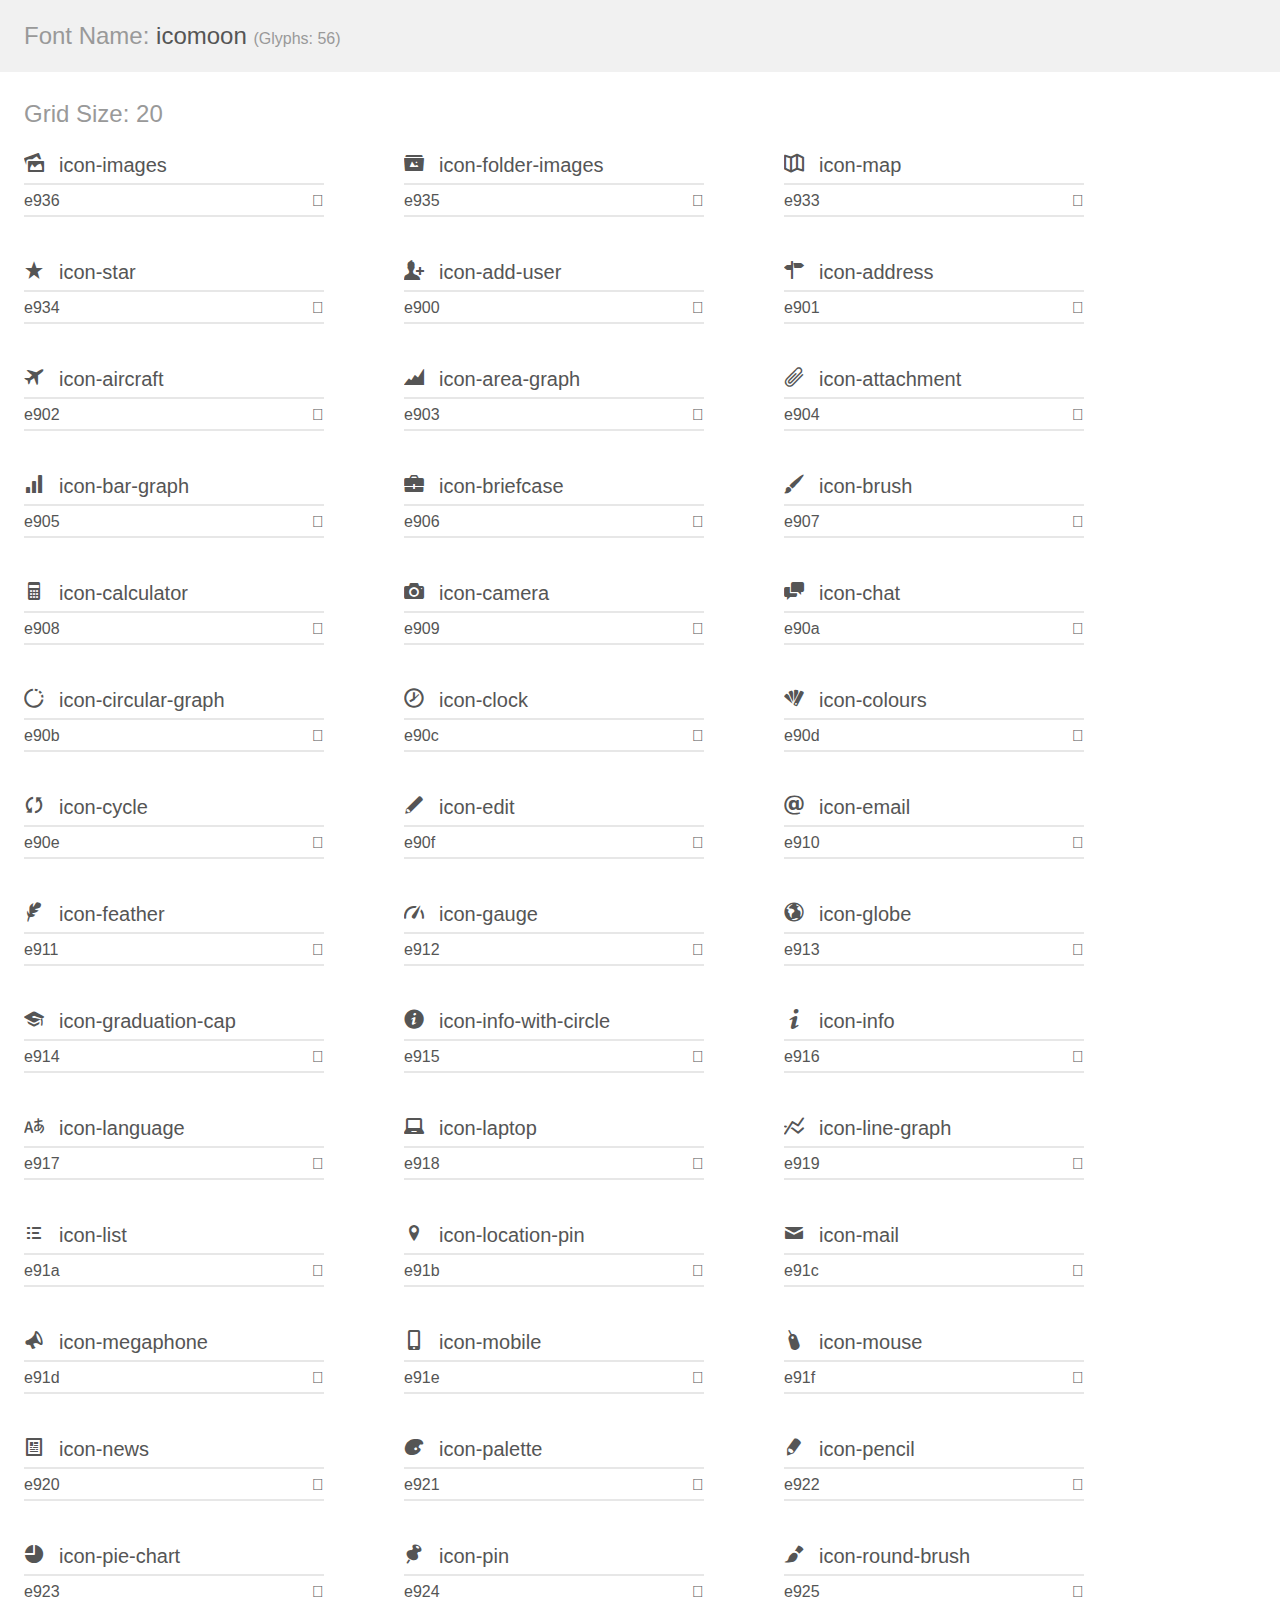
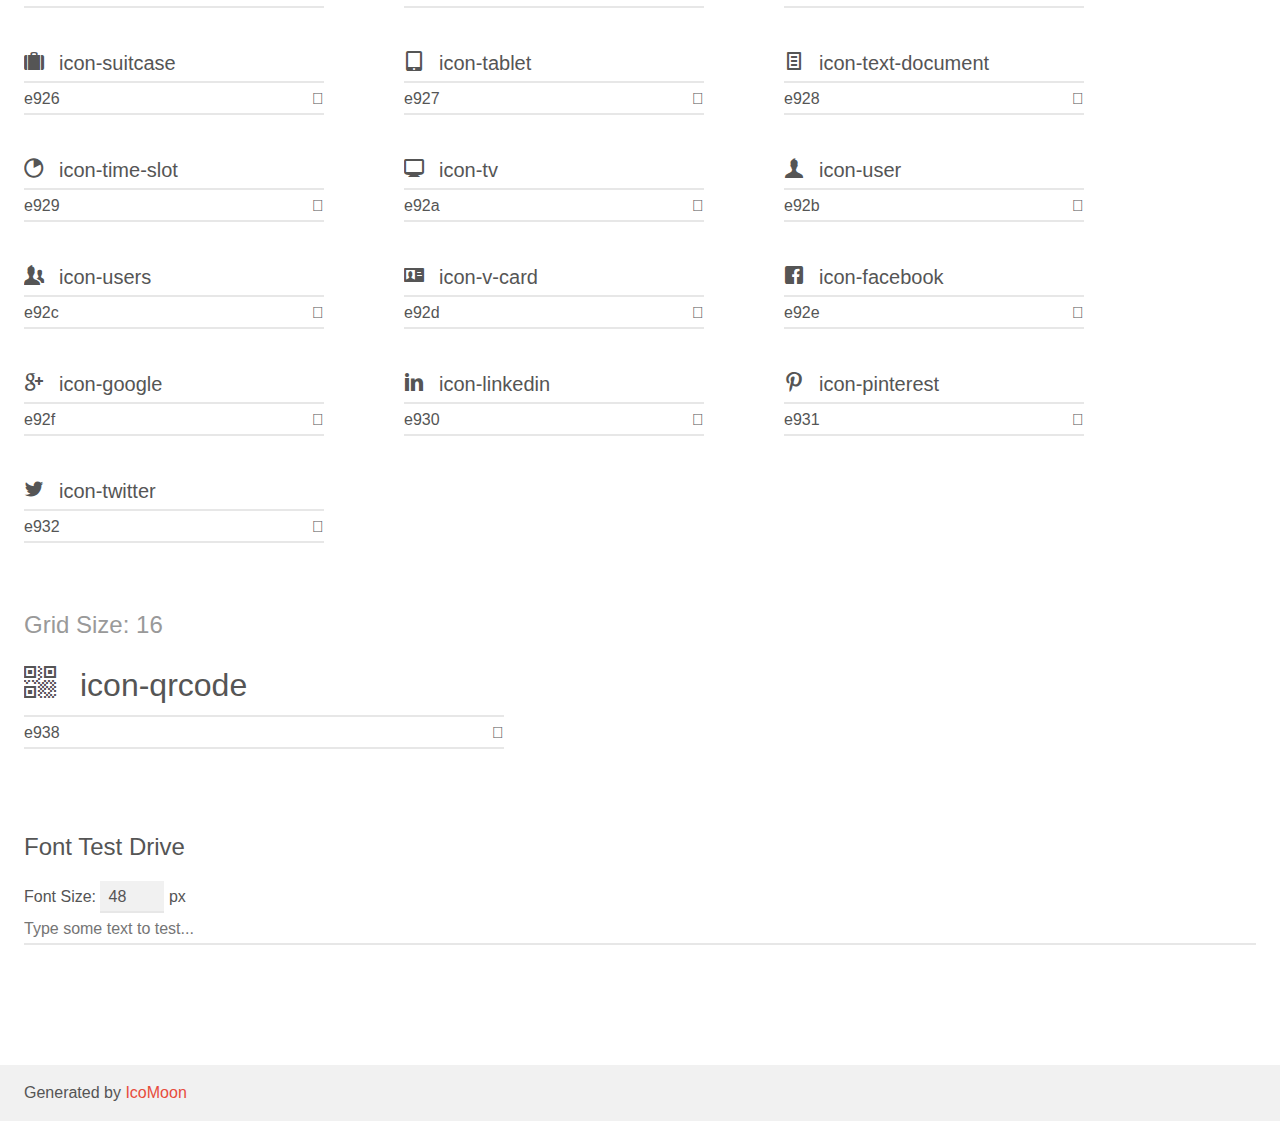
==== commit 0481dbb5: "Boton galería de imágenes" ====
--- a/icomoon/demo.html
+++ b/icomoon/demo.html
@@ -9,11 +9,894 @@
     <link rel="stylesheet" href="style.css"></head>
 <body>
     <div class="bgc1 clearfix">
-        <h1 class="mhmm mvm"><span class="fgc1">Font Name:</span> icomoon <small class="fgc1">(Glyphs:&nbsp;54)</small></h1>
+        <h1 class="mhmm mvm"><span class="fgc1">Font Name:</span> icomoon <small class="fgc1">(Glyphs:&nbsp;56)</small></h1>
+    </div>
+    <div class="clearfix mhl ptl">
+        <h1 class="mvm mtn fgc1">Grid Size: 20</h1>
+        <div class="glyph fs1">
+            <div class="clearfix bshadow0 pbs">
+                <span class="icon icon-images">
+                
+                </span>
+                <span class="mls"> icon-images</span>
+            </div>
+            <fieldset class="fs0 size1of1 clearfix hidden-false">
+                <input type="text" readonly value="e936" class="unit size1of2" />
+                <input type="text" maxlength="1" readonly value="&#xe936;" class="unitRight size1of2 talign-right" />
+            </fieldset>
+            <div class="fs0 bshadow0 clearfix hidden-true">
+                <span class="unit pvs fgc1">liga: </span>
+                <input type="text" readonly value="" class="liga unitRight" />
+            </div>
+        </div>
+        <div class="glyph fs1">
+            <div class="clearfix bshadow0 pbs">
+                <span class="icon icon-folder-images">
+                
+                </span>
+                <span class="mls"> icon-folder-images</span>
+            </div>
+            <fieldset class="fs0 size1of1 clearfix hidden-false">
+                <input type="text" readonly value="e935" class="unit size1of2" />
+                <input type="text" maxlength="1" readonly value="&#xe935;" class="unitRight size1of2 talign-right" />
+            </fieldset>
+            <div class="fs0 bshadow0 clearfix hidden-true">
+                <span class="unit pvs fgc1">liga: </span>
+                <input type="text" readonly value="" class="liga unitRight" />
+            </div>
+        </div>
+        <div class="glyph fs1">
+            <div class="clearfix bshadow0 pbs">
+                <span class="icon icon-map">
+                
+                </span>
+                <span class="mls"> icon-map</span>
+            </div>
+            <fieldset class="fs0 size1of1 clearfix hidden-false">
+                <input type="text" readonly value="e933" class="unit size1of2" />
+                <input type="text" maxlength="1" readonly value="&#xe933;" class="unitRight size1of2 talign-right" />
+            </fieldset>
+            <div class="fs0 bshadow0 clearfix hidden-true">
+                <span class="unit pvs fgc1">liga: </span>
+                <input type="text" readonly value="" class="liga unitRight" />
+            </div>
+        </div>
+        <div class="glyph fs1">
+            <div class="clearfix bshadow0 pbs">
+                <span class="icon icon-star">
+                
+                </span>
+                <span class="mls"> icon-star</span>
+            </div>
+            <fieldset class="fs0 size1of1 clearfix hidden-false">
+                <input type="text" readonly value="e934" class="unit size1of2" />
+                <input type="text" maxlength="1" readonly value="&#xe934;" class="unitRight size1of2 talign-right" />
+            </fieldset>
+            <div class="fs0 bshadow0 clearfix hidden-true">
+                <span class="unit pvs fgc1">liga: </span>
+                <input type="text" readonly value="" class="liga unitRight" />
+            </div>
+        </div>
+        <div class="glyph fs1">
+            <div class="clearfix bshadow0 pbs">
+                <span class="icon icon-add-user">
+                
+                </span>
+                <span class="mls"> icon-add-user</span>
+            </div>
+            <fieldset class="fs0 size1of1 clearfix hidden-false">
+                <input type="text" readonly value="e900" class="unit size1of2" />
+                <input type="text" maxlength="1" readonly value="&#xe900;" class="unitRight size1of2 talign-right" />
+            </fieldset>
+            <div class="fs0 bshadow0 clearfix hidden-true">
+                <span class="unit pvs fgc1">liga: </span>
+                <input type="text" readonly value="" class="liga unitRight" />
+            </div>
+        </div>
+        <div class="glyph fs1">
+            <div class="clearfix bshadow0 pbs">
+                <span class="icon icon-address">
+                
+                </span>
+                <span class="mls"> icon-address</span>
+            </div>
+            <fieldset class="fs0 size1of1 clearfix hidden-false">
+                <input type="text" readonly value="e901" class="unit size1of2" />
+                <input type="text" maxlength="1" readonly value="&#xe901;" class="unitRight size1of2 talign-right" />
+            </fieldset>
+            <div class="fs0 bshadow0 clearfix hidden-true">
+                <span class="unit pvs fgc1">liga: </span>
+                <input type="text" readonly value="" class="liga unitRight" />
+            </div>
+        </div>
+        <div class="glyph fs1">
+            <div class="clearfix bshadow0 pbs">
+                <span class="icon icon-aircraft">
+                
+                </span>
+                <span class="mls"> icon-aircraft</span>
+            </div>
+            <fieldset class="fs0 size1of1 clearfix hidden-false">
+                <input type="text" readonly value="e902" class="unit size1of2" />
+                <input type="text" maxlength="1" readonly value="&#xe902;" class="unitRight size1of2 talign-right" />
+            </fieldset>
+            <div class="fs0 bshadow0 clearfix hidden-true">
+                <span class="unit pvs fgc1">liga: </span>
+                <input type="text" readonly value="" class="liga unitRight" />
+            </div>
+        </div>
+        <div class="glyph fs1">
+            <div class="clearfix bshadow0 pbs">
+                <span class="icon icon-area-graph">
+                
+                </span>
+                <span class="mls"> icon-area-graph</span>
+            </div>
+            <fieldset class="fs0 size1of1 clearfix hidden-false">
+                <input type="text" readonly value="e903" class="unit size1of2" />
+                <input type="text" maxlength="1" readonly value="&#xe903;" class="unitRight size1of2 talign-right" />
+            </fieldset>
+            <div class="fs0 bshadow0 clearfix hidden-true">
+                <span class="unit pvs fgc1">liga: </span>
+                <input type="text" readonly value="" class="liga unitRight" />
+            </div>
+        </div>
+        <div class="glyph fs1">
+            <div class="clearfix bshadow0 pbs">
+                <span class="icon icon-attachment">
+                
+                </span>
+                <span class="mls"> icon-attachment</span>
+            </div>
+            <fieldset class="fs0 size1of1 clearfix hidden-false">
+                <input type="text" readonly value="e904" class="unit size1of2" />
+                <input type="text" maxlength="1" readonly value="&#xe904;" class="unitRight size1of2 talign-right" />
+            </fieldset>
+            <div class="fs0 bshadow0 clearfix hidden-true">
+                <span class="unit pvs fgc1">liga: </span>
+                <input type="text" readonly value="" class="liga unitRight" />
+            </div>
+        </div>
+        <div class="glyph fs1">
+            <div class="clearfix bshadow0 pbs">
+                <span class="icon icon-bar-graph">
+                
+                </span>
+                <span class="mls"> icon-bar-graph</span>
+            </div>
+            <fieldset class="fs0 size1of1 clearfix hidden-false">
+                <input type="text" readonly value="e905" class="unit size1of2" />
+                <input type="text" maxlength="1" readonly value="&#xe905;" class="unitRight size1of2 talign-right" />
+            </fieldset>
+            <div class="fs0 bshadow0 clearfix hidden-true">
+                <span class="unit pvs fgc1">liga: </span>
+                <input type="text" readonly value="" class="liga unitRight" />
+            </div>
+        </div>
+        <div class="glyph fs1">
+            <div class="clearfix bshadow0 pbs">
+                <span class="icon icon-briefcase">
+                
+                </span>
+                <span class="mls"> icon-briefcase</span>
+            </div>
+            <fieldset class="fs0 size1of1 clearfix hidden-false">
+                <input type="text" readonly value="e906" class="unit size1of2" />
+                <input type="text" maxlength="1" readonly value="&#xe906;" class="unitRight size1of2 talign-right" />
+            </fieldset>
+            <div class="fs0 bshadow0 clearfix hidden-true">
+                <span class="unit pvs fgc1">liga: </span>
+                <input type="text" readonly value="" class="liga unitRight" />
+            </div>
+        </div>
+        <div class="glyph fs1">
+            <div class="clearfix bshadow0 pbs">
+                <span class="icon icon-brush">
+                
+                </span>
+                <span class="mls"> icon-brush</span>
+            </div>
+            <fieldset class="fs0 size1of1 clearfix hidden-false">
+                <input type="text" readonly value="e907" class="unit size1of2" />
+                <input type="text" maxlength="1" readonly value="&#xe907;" class="unitRight size1of2 talign-right" />
+            </fieldset>
+            <div class="fs0 bshadow0 clearfix hidden-true">
+                <span class="unit pvs fgc1">liga: </span>
+                <input type="text" readonly value="" class="liga unitRight" />
+            </div>
+        </div>
+        <div class="glyph fs1">
+            <div class="clearfix bshadow0 pbs">
+                <span class="icon icon-calculator">
+                
+                </span>
+                <span class="mls"> icon-calculator</span>
+            </div>
+            <fieldset class="fs0 size1of1 clearfix hidden-false">
+                <input type="text" readonly value="e908" class="unit size1of2" />
+                <input type="text" maxlength="1" readonly value="&#xe908;" class="unitRight size1of2 talign-right" />
+            </fieldset>
+            <div class="fs0 bshadow0 clearfix hidden-true">
+                <span class="unit pvs fgc1">liga: </span>
+                <input type="text" readonly value="" class="liga unitRight" />
+            </div>
+        </div>
+        <div class="glyph fs1">
+            <div class="clearfix bshadow0 pbs">
+                <span class="icon icon-camera">
+                
+                </span>
+                <span class="mls"> icon-camera</span>
+            </div>
+            <fieldset class="fs0 size1of1 clearfix hidden-false">
+                <input type="text" readonly value="e909" class="unit size1of2" />
+                <input type="text" maxlength="1" readonly value="&#xe909;" class="unitRight size1of2 talign-right" />
+            </fieldset>
+            <div class="fs0 bshadow0 clearfix hidden-true">
+                <span class="unit pvs fgc1">liga: </span>
+                <input type="text" readonly value="" class="liga unitRight" />
+            </div>
+        </div>
+        <div class="glyph fs1">
+            <div class="clearfix bshadow0 pbs">
+                <span class="icon icon-chat">
+                
+                </span>
+                <span class="mls"> icon-chat</span>
+            </div>
+            <fieldset class="fs0 size1of1 clearfix hidden-false">
+                <input type="text" readonly value="e90a" class="unit size1of2" />
+                <input type="text" maxlength="1" readonly value="&#xe90a;" class="unitRight size1of2 talign-right" />
+            </fieldset>
+            <div class="fs0 bshadow0 clearfix hidden-true">
+                <span class="unit pvs fgc1">liga: </span>
+                <input type="text" readonly value="" class="liga unitRight" />
+            </div>
+        </div>
+        <div class="glyph fs1">
+            <div class="clearfix bshadow0 pbs">
+                <span class="icon icon-circular-graph">
+                
+                </span>
+                <span class="mls"> icon-circular-graph</span>
+            </div>
+            <fieldset class="fs0 size1of1 clearfix hidden-false">
+                <input type="text" readonly value="e90b" class="unit size1of2" />
+                <input type="text" maxlength="1" readonly value="&#xe90b;" class="unitRight size1of2 talign-right" />
+            </fieldset>
+            <div class="fs0 bshadow0 clearfix hidden-true">
+                <span class="unit pvs fgc1">liga: </span>
+                <input type="text" readonly value="" class="liga unitRight" />
+            </div>
+        </div>
+        <div class="glyph fs1">
+            <div class="clearfix bshadow0 pbs">
+                <span class="icon icon-clock">
+                
+                </span>
+                <span class="mls"> icon-clock</span>
+            </div>
+            <fieldset class="fs0 size1of1 clearfix hidden-false">
+                <input type="text" readonly value="e90c" class="unit size1of2" />
+                <input type="text" maxlength="1" readonly value="&#xe90c;" class="unitRight size1of2 talign-right" />
+            </fieldset>
+            <div class="fs0 bshadow0 clearfix hidden-true">
+                <span class="unit pvs fgc1">liga: </span>
+                <input type="text" readonly value="" class="liga unitRight" />
+            </div>
+        </div>
+        <div class="glyph fs1">
+            <div class="clearfix bshadow0 pbs">
+                <span class="icon icon-colours">
+                
+                </span>
+                <span class="mls"> icon-colours</span>
+            </div>
+            <fieldset class="fs0 size1of1 clearfix hidden-false">
+                <input type="text" readonly value="e90d" class="unit size1of2" />
+                <input type="text" maxlength="1" readonly value="&#xe90d;" class="unitRight size1of2 talign-right" />
+            </fieldset>
+            <div class="fs0 bshadow0 clearfix hidden-true">
+                <span class="unit pvs fgc1">liga: </span>
+                <input type="text" readonly value="" class="liga unitRight" />
+            </div>
+        </div>
+        <div class="glyph fs1">
+            <div class="clearfix bshadow0 pbs">
+                <span class="icon icon-cycle">
+                
+                </span>
+                <span class="mls"> icon-cycle</span>
+            </div>
+            <fieldset class="fs0 size1of1 clearfix hidden-false">
+                <input type="text" readonly value="e90e" class="unit size1of2" />
+                <input type="text" maxlength="1" readonly value="&#xe90e;" class="unitRight size1of2 talign-right" />
+            </fieldset>
+            <div class="fs0 bshadow0 clearfix hidden-true">
+                <span class="unit pvs fgc1">liga: </span>
+                <input type="text" readonly value="" class="liga unitRight" />
+            </div>
+        </div>
+        <div class="glyph fs1">
+            <div class="clearfix bshadow0 pbs">
+                <span class="icon icon-edit">
+                
+                </span>
+                <span class="mls"> icon-edit</span>
+            </div>
+            <fieldset class="fs0 size1of1 clearfix hidden-false">
+                <input type="text" readonly value="e90f" class="unit size1of2" />
+                <input type="text" maxlength="1" readonly value="&#xe90f;" class="unitRight size1of2 talign-right" />
+            </fieldset>
+            <div class="fs0 bshadow0 clearfix hidden-true">
+                <span class="unit pvs fgc1">liga: </span>
+                <input type="text" readonly value="" class="liga unitRight" />
+            </div>
+        </div>
+        <div class="glyph fs1">
+            <div class="clearfix bshadow0 pbs">
+                <span class="icon icon-email">
+                
+                </span>
+                <span class="mls"> icon-email</span>
+            </div>
+            <fieldset class="fs0 size1of1 clearfix hidden-false">
+                <input type="text" readonly value="e910" class="unit size1of2" />
+                <input type="text" maxlength="1" readonly value="&#xe910;" class="unitRight size1of2 talign-right" />
+            </fieldset>
+            <div class="fs0 bshadow0 clearfix hidden-true">
+                <span class="unit pvs fgc1">liga: </span>
+                <input type="text" readonly value="" class="liga unitRight" />
+            </div>
+        </div>
+        <div class="glyph fs1">
+            <div class="clearfix bshadow0 pbs">
+                <span class="icon icon-feather">
+                
+                </span>
+                <span class="mls"> icon-feather</span>
+            </div>
+            <fieldset class="fs0 size1of1 clearfix hidden-false">
+                <input type="text" readonly value="e911" class="unit size1of2" />
+                <input type="text" maxlength="1" readonly value="&#xe911;" class="unitRight size1of2 talign-right" />
+            </fieldset>
+            <div class="fs0 bshadow0 clearfix hidden-true">
+                <span class="unit pvs fgc1">liga: </span>
+                <input type="text" readonly value="" class="liga unitRight" />
+            </div>
+        </div>
+        <div class="glyph fs1">
+            <div class="clearfix bshadow0 pbs">
+                <span class="icon icon-gauge">
+                
+                </span>
+                <span class="mls"> icon-gauge</span>
+            </div>
+            <fieldset class="fs0 size1of1 clearfix hidden-false">
+                <input type="text" readonly value="e912" class="unit size1of2" />
+                <input type="text" maxlength="1" readonly value="&#xe912;" class="unitRight size1of2 talign-right" />
+            </fieldset>
+            <div class="fs0 bshadow0 clearfix hidden-true">
+                <span class="unit pvs fgc1">liga: </span>
+                <input type="text" readonly value="" class="liga unitRight" />
+            </div>
+        </div>
+        <div class="glyph fs1">
+            <div class="clearfix bshadow0 pbs">
+                <span class="icon icon-globe">
+                
+                </span>
+                <span class="mls"> icon-globe</span>
+            </div>
+            <fieldset class="fs0 size1of1 clearfix hidden-false">
+                <input type="text" readonly value="e913" class="unit size1of2" />
+                <input type="text" maxlength="1" readonly value="&#xe913;" class="unitRight size1of2 talign-right" />
+            </fieldset>
+            <div class="fs0 bshadow0 clearfix hidden-true">
+                <span class="unit pvs fgc1">liga: </span>
+                <input type="text" readonly value="" class="liga unitRight" />
+            </div>
+        </div>
+        <div class="glyph fs1">
+            <div class="clearfix bshadow0 pbs">
+                <span class="icon icon-graduation-cap">
+                
+                </span>
+                <span class="mls"> icon-graduation-cap</span>
+            </div>
+            <fieldset class="fs0 size1of1 clearfix hidden-false">
+                <input type="text" readonly value="e914" class="unit size1of2" />
+                <input type="text" maxlength="1" readonly value="&#xe914;" class="unitRight size1of2 talign-right" />
+            </fieldset>
+            <div class="fs0 bshadow0 clearfix hidden-true">
+                <span class="unit pvs fgc1">liga: </span>
+                <input type="text" readonly value="" class="liga unitRight" />
+            </div>
+        </div>
+        <div class="glyph fs1">
+            <div class="clearfix bshadow0 pbs">
+                <span class="icon icon-info-with-circle">
+                
+                </span>
+                <span class="mls"> icon-info-with-circle</span>
+            </div>
+            <fieldset class="fs0 size1of1 clearfix hidden-false">
+                <input type="text" readonly value="e915" class="unit size1of2" />
+                <input type="text" maxlength="1" readonly value="&#xe915;" class="unitRight size1of2 talign-right" />
+            </fieldset>
+            <div class="fs0 bshadow0 clearfix hidden-true">
+                <span class="unit pvs fgc1">liga: </span>
+                <input type="text" readonly value="" class="liga unitRight" />
+            </div>
+        </div>
+        <div class="glyph fs1">
+            <div class="clearfix bshadow0 pbs">
+                <span class="icon icon-info">
+                
+                </span>
+                <span class="mls"> icon-info</span>
+            </div>
+            <fieldset class="fs0 size1of1 clearfix hidden-false">
+                <input type="text" readonly value="e916" class="unit size1of2" />
+                <input type="text" maxlength="1" readonly value="&#xe916;" class="unitRight size1of2 talign-right" />
+            </fieldset>
+            <div class="fs0 bshadow0 clearfix hidden-true">
+                <span class="unit pvs fgc1">liga: </span>
+                <input type="text" readonly value="" class="liga unitRight" />
+            </div>
+        </div>
+        <div class="glyph fs1">
+            <div class="clearfix bshadow0 pbs">
+                <span class="icon icon-language">
+                
+                </span>
+                <span class="mls"> icon-language</span>
+            </div>
+            <fieldset class="fs0 size1of1 clearfix hidden-false">
+                <input type="text" readonly value="e917" class="unit size1of2" />
+                <input type="text" maxlength="1" readonly value="&#xe917;" class="unitRight size1of2 talign-right" />
+            </fieldset>
+            <div class="fs0 bshadow0 clearfix hidden-true">
+                <span class="unit pvs fgc1">liga: </span>
+                <input type="text" readonly value="" class="liga unitRight" />
+            </div>
+        </div>
+        <div class="glyph fs1">
+            <div class="clearfix bshadow0 pbs">
+                <span class="icon icon-laptop">
+                
+                </span>
+                <span class="mls"> icon-laptop</span>
+            </div>
+            <fieldset class="fs0 size1of1 clearfix hidden-false">
+                <input type="text" readonly value="e918" class="unit size1of2" />
+                <input type="text" maxlength="1" readonly value="&#xe918;" class="unitRight size1of2 talign-right" />
+            </fieldset>
+            <div class="fs0 bshadow0 clearfix hidden-true">
+                <span class="unit pvs fgc1">liga: </span>
+                <input type="text" readonly value="" class="liga unitRight" />
+            </div>
+        </div>
+        <div class="glyph fs1">
+            <div class="clearfix bshadow0 pbs">
+                <span class="icon icon-line-graph">
+                
+                </span>
+                <span class="mls"> icon-line-graph</span>
+            </div>
+            <fieldset class="fs0 size1of1 clearfix hidden-false">
+                <input type="text" readonly value="e919" class="unit size1of2" />
+                <input type="text" maxlength="1" readonly value="&#xe919;" class="unitRight size1of2 talign-right" />
+            </fieldset>
+            <div class="fs0 bshadow0 clearfix hidden-true">
+                <span class="unit pvs fgc1">liga: </span>
+                <input type="text" readonly value="" class="liga unitRight" />
+            </div>
+        </div>
+        <div class="glyph fs1">
+            <div class="clearfix bshadow0 pbs">
+                <span class="icon icon-list">
+                
+                </span>
+                <span class="mls"> icon-list</span>
+            </div>
+            <fieldset class="fs0 size1of1 clearfix hidden-false">
+                <input type="text" readonly value="e91a" class="unit size1of2" />
+                <input type="text" maxlength="1" readonly value="&#xe91a;" class="unitRight size1of2 talign-right" />
+            </fieldset>
+            <div class="fs0 bshadow0 clearfix hidden-true">
+                <span class="unit pvs fgc1">liga: </span>
+                <input type="text" readonly value="" class="liga unitRight" />
+            </div>
+        </div>
+        <div class="glyph fs1">
+            <div class="clearfix bshadow0 pbs">
+                <span class="icon icon-location-pin">
+                
+                </span>
+                <span class="mls"> icon-location-pin</span>
+            </div>
+            <fieldset class="fs0 size1of1 clearfix hidden-false">
+                <input type="text" readonly value="e91b" class="unit size1of2" />
+                <input type="text" maxlength="1" readonly value="&#xe91b;" class="unitRight size1of2 talign-right" />
+            </fieldset>
+            <div class="fs0 bshadow0 clearfix hidden-true">
+                <span class="unit pvs fgc1">liga: </span>
+                <input type="text" readonly value="" class="liga unitRight" />
+            </div>
+        </div>
+        <div class="glyph fs1">
+            <div class="clearfix bshadow0 pbs">
+                <span class="icon icon-mail">
+                
+                </span>
+                <span class="mls"> icon-mail</span>
+            </div>
+            <fieldset class="fs0 size1of1 clearfix hidden-false">
+                <input type="text" readonly value="e91c" class="unit size1of2" />
+                <input type="text" maxlength="1" readonly value="&#xe91c;" class="unitRight size1of2 talign-right" />
+            </fieldset>
+            <div class="fs0 bshadow0 clearfix hidden-true">
+                <span class="unit pvs fgc1">liga: </span>
+                <input type="text" readonly value="" class="liga unitRight" />
+            </div>
+        </div>
+        <div class="glyph fs1">
+            <div class="clearfix bshadow0 pbs">
+                <span class="icon icon-megaphone">
+                
+                </span>
+                <span class="mls"> icon-megaphone</span>
+            </div>
+            <fieldset class="fs0 size1of1 clearfix hidden-false">
+                <input type="text" readonly value="e91d" class="unit size1of2" />
+                <input type="text" maxlength="1" readonly value="&#xe91d;" class="unitRight size1of2 talign-right" />
+            </fieldset>
+            <div class="fs0 bshadow0 clearfix hidden-true">
+                <span class="unit pvs fgc1">liga: </span>
+                <input type="text" readonly value="" class="liga unitRight" />
+            </div>
+        </div>
+        <div class="glyph fs1">
+            <div class="clearfix bshadow0 pbs">
+                <span class="icon icon-mobile">
+                
+                </span>
+                <span class="mls"> icon-mobile</span>
+            </div>
+            <fieldset class="fs0 size1of1 clearfix hidden-false">
+                <input type="text" readonly value="e91e" class="unit size1of2" />
+                <input type="text" maxlength="1" readonly value="&#xe91e;" class="unitRight size1of2 talign-right" />
+            </fieldset>
+            <div class="fs0 bshadow0 clearfix hidden-true">
+                <span class="unit pvs fgc1">liga: </span>
+                <input type="text" readonly value="" class="liga unitRight" />
+            </div>
+        </div>
+        <div class="glyph fs1">
+            <div class="clearfix bshadow0 pbs">
+                <span class="icon icon-mouse">
+                
+                </span>
+                <span class="mls"> icon-mouse</span>
+            </div>
+            <fieldset class="fs0 size1of1 clearfix hidden-false">
+                <input type="text" readonly value="e91f" class="unit size1of2" />
+                <input type="text" maxlength="1" readonly value="&#xe91f;" class="unitRight size1of2 talign-right" />
+            </fieldset>
+            <div class="fs0 bshadow0 clearfix hidden-true">
+                <span class="unit pvs fgc1">liga: </span>
+                <input type="text" readonly value="" class="liga unitRight" />
+            </div>
+        </div>
+        <div class="glyph fs1">
+            <div class="clearfix bshadow0 pbs">
+                <span class="icon icon-news">
+                
+                </span>
+                <span class="mls"> icon-news</span>
+            </div>
+            <fieldset class="fs0 size1of1 clearfix hidden-false">
+                <input type="text" readonly value="e920" class="unit size1of2" />
+                <input type="text" maxlength="1" readonly value="&#xe920;" class="unitRight size1of2 talign-right" />
+            </fieldset>
+            <div class="fs0 bshadow0 clearfix hidden-true">
+                <span class="unit pvs fgc1">liga: </span>
+                <input type="text" readonly value="" class="liga unitRight" />
+            </div>
+        </div>
+        <div class="glyph fs1">
+            <div class="clearfix bshadow0 pbs">
+                <span class="icon icon-palette">
+                
+                </span>
+                <span class="mls"> icon-palette</span>
+            </div>
+            <fieldset class="fs0 size1of1 clearfix hidden-false">
+                <input type="text" readonly value="e921" class="unit size1of2" />
+                <input type="text" maxlength="1" readonly value="&#xe921;" class="unitRight size1of2 talign-right" />
+            </fieldset>
+            <div class="fs0 bshadow0 clearfix hidden-true">
+                <span class="unit pvs fgc1">liga: </span>
+                <input type="text" readonly value="" class="liga unitRight" />
+            </div>
+        </div>
+        <div class="glyph fs1">
+            <div class="clearfix bshadow0 pbs">
+                <span class="icon icon-pencil">
+                
+                </span>
+                <span class="mls"> icon-pencil</span>
+            </div>
+            <fieldset class="fs0 size1of1 clearfix hidden-false">
+                <input type="text" readonly value="e922" class="unit size1of2" />
+                <input type="text" maxlength="1" readonly value="&#xe922;" class="unitRight size1of2 talign-right" />
+            </fieldset>
+            <div class="fs0 bshadow0 clearfix hidden-true">
+                <span class="unit pvs fgc1">liga: </span>
+                <input type="text" readonly value="" class="liga unitRight" />
+            </div>
+        </div>
+        <div class="glyph fs1">
+            <div class="clearfix bshadow0 pbs">
+                <span class="icon icon-pie-chart">
+                
+                </span>
+                <span class="mls"> icon-pie-chart</span>
+            </div>
+            <fieldset class="fs0 size1of1 clearfix hidden-false">
+                <input type="text" readonly value="e923" class="unit size1of2" />
+                <input type="text" maxlength="1" readonly value="&#xe923;" class="unitRight size1of2 talign-right" />
+            </fieldset>
+            <div class="fs0 bshadow0 clearfix hidden-true">
+                <span class="unit pvs fgc1">liga: </span>
+                <input type="text" readonly value="" class="liga unitRight" />
+            </div>
+        </div>
+        <div class="glyph fs1">
+            <div class="clearfix bshadow0 pbs">
+                <span class="icon icon-pin">
+                
+                </span>
+                <span class="mls"> icon-pin</span>
+            </div>
+            <fieldset class="fs0 size1of1 clearfix hidden-false">
+                <input type="text" readonly value="e924" class="unit size1of2" />
+                <input type="text" maxlength="1" readonly value="&#xe924;" class="unitRight size1of2 talign-right" />
+            </fieldset>
+            <div class="fs0 bshadow0 clearfix hidden-true">
+                <span class="unit pvs fgc1">liga: </span>
+                <input type="text" readonly value="" class="liga unitRight" />
+            </div>
+        </div>
+        <div class="glyph fs1">
+            <div class="clearfix bshadow0 pbs">
+                <span class="icon icon-round-brush">
+                
+                </span>
+                <span class="mls"> icon-round-brush</span>
+            </div>
+            <fieldset class="fs0 size1of1 clearfix hidden-false">
+                <input type="text" readonly value="e925" class="unit size1of2" />
+                <input type="text" maxlength="1" readonly value="&#xe925;" class="unitRight size1of2 talign-right" />
+            </fieldset>
+            <div class="fs0 bshadow0 clearfix hidden-true">
+                <span class="unit pvs fgc1">liga: </span>
+                <input type="text" readonly value="" class="liga unitRight" />
+            </div>
+        </div>
+        <div class="glyph fs1">
+            <div class="clearfix bshadow0 pbs">
+                <span class="icon icon-suitcase">
+                
+                </span>
+                <span class="mls"> icon-suitcase</span>
+            </div>
+            <fieldset class="fs0 size1of1 clearfix hidden-false">
+                <input type="text" readonly value="e926" class="unit size1of2" />
+                <input type="text" maxlength="1" readonly value="&#xe926;" class="unitRight size1of2 talign-right" />
+            </fieldset>
+            <div class="fs0 bshadow0 clearfix hidden-true">
+                <span class="unit pvs fgc1">liga: </span>
+                <input type="text" readonly value="" class="liga unitRight" />
+            </div>
+        </div>
+        <div class="glyph fs1">
+            <div class="clearfix bshadow0 pbs">
+                <span class="icon icon-tablet">
+                
+                </span>
+                <span class="mls"> icon-tablet</span>
+            </div>
+            <fieldset class="fs0 size1of1 clearfix hidden-false">
+                <input type="text" readonly value="e927" class="unit size1of2" />
+                <input type="text" maxlength="1" readonly value="&#xe927;" class="unitRight size1of2 talign-right" />
+            </fieldset>
+            <div class="fs0 bshadow0 clearfix hidden-true">
+                <span class="unit pvs fgc1">liga: </span>
+                <input type="text" readonly value="" class="liga unitRight" />
+            </div>
+        </div>
+        <div class="glyph fs1">
+            <div class="clearfix bshadow0 pbs">
+                <span class="icon icon-text-document">
+                
+                </span>
+                <span class="mls"> icon-text-document</span>
+            </div>
+            <fieldset class="fs0 size1of1 clearfix hidden-false">
+                <input type="text" readonly value="e928" class="unit size1of2" />
+                <input type="text" maxlength="1" readonly value="&#xe928;" class="unitRight size1of2 talign-right" />
+            </fieldset>
+            <div class="fs0 bshadow0 clearfix hidden-true">
+                <span class="unit pvs fgc1">liga: </span>
+                <input type="text" readonly value="" class="liga unitRight" />
+            </div>
+        </div>
+        <div class="glyph fs1">
+            <div class="clearfix bshadow0 pbs">
+                <span class="icon icon-time-slot">
+                
+                </span>
+                <span class="mls"> icon-time-slot</span>
+            </div>
+            <fieldset class="fs0 size1of1 clearfix hidden-false">
+                <input type="text" readonly value="e929" class="unit size1of2" />
+                <input type="text" maxlength="1" readonly value="&#xe929;" class="unitRight size1of2 talign-right" />
+            </fieldset>
+            <div class="fs0 bshadow0 clearfix hidden-true">
+                <span class="unit pvs fgc1">liga: </span>
+                <input type="text" readonly value="" class="liga unitRight" />
+            </div>
+        </div>
+        <div class="glyph fs1">
+            <div class="clearfix bshadow0 pbs">
+                <span class="icon icon-tv">
+                
+                </span>
+                <span class="mls"> icon-tv</span>
+            </div>
+            <fieldset class="fs0 size1of1 clearfix hidden-false">
+                <input type="text" readonly value="e92a" class="unit size1of2" />
+                <input type="text" maxlength="1" readonly value="&#xe92a;" class="unitRight size1of2 talign-right" />
+            </fieldset>
+            <div class="fs0 bshadow0 clearfix hidden-true">
+                <span class="unit pvs fgc1">liga: </span>
+                <input type="text" readonly value="" class="liga unitRight" />
+            </div>
+        </div>
+        <div class="glyph fs1">
+            <div class="clearfix bshadow0 pbs">
+                <span class="icon icon-user">
+                
+                </span>
+                <span class="mls"> icon-user</span>
+            </div>
+            <fieldset class="fs0 size1of1 clearfix hidden-false">
+                <input type="text" readonly value="e92b" class="unit size1of2" />
+                <input type="text" maxlength="1" readonly value="&#xe92b;" class="unitRight size1of2 talign-right" />
+            </fieldset>
+            <div class="fs0 bshadow0 clearfix hidden-true">
+                <span class="unit pvs fgc1">liga: </span>
+                <input type="text" readonly value="" class="liga unitRight" />
+            </div>
+        </div>
+        <div class="glyph fs1">
+            <div class="clearfix bshadow0 pbs">
+                <span class="icon icon-users">
+                
+                </span>
+                <span class="mls"> icon-users</span>
+            </div>
+            <fieldset class="fs0 size1of1 clearfix hidden-false">
+                <input type="text" readonly value="e92c" class="unit size1of2" />
+                <input type="text" maxlength="1" readonly value="&#xe92c;" class="unitRight size1of2 talign-right" />
+            </fieldset>
+            <div class="fs0 bshadow0 clearfix hidden-true">
+                <span class="unit pvs fgc1">liga: </span>
+                <input type="text" readonly value="" class="liga unitRight" />
+            </div>
+        </div>
+        <div class="glyph fs1">
+            <div class="clearfix bshadow0 pbs">
+                <span class="icon icon-v-card">
+                
+                </span>
+                <span class="mls"> icon-v-card</span>
+            </div>
+            <fieldset class="fs0 size1of1 clearfix hidden-false">
+                <input type="text" readonly value="e92d" class="unit size1of2" />
+                <input type="text" maxlength="1" readonly value="&#xe92d;" class="unitRight size1of2 talign-right" />
+            </fieldset>
+            <div class="fs0 bshadow0 clearfix hidden-true">
+                <span class="unit pvs fgc1">liga: </span>
+                <input type="text" readonly value="" class="liga unitRight" />
+            </div>
+        </div>
+        <div class="glyph fs1">
+            <div class="clearfix bshadow0 pbs">
+                <span class="icon icon-facebook">
+                
+                </span>
+                <span class="mls"> icon-facebook</span>
+            </div>
+            <fieldset class="fs0 size1of1 clearfix hidden-false">
+                <input type="text" readonly value="e92e" class="unit size1of2" />
+                <input type="text" maxlength="1" readonly value="&#xe92e;" class="unitRight size1of2 talign-right" />
+            </fieldset>
+            <div class="fs0 bshadow0 clearfix hidden-true">
+                <span class="unit pvs fgc1">liga: </span>
+                <input type="text" readonly value="" class="liga unitRight" />
+            </div>
+        </div>
+        <div class="glyph fs1">
+            <div class="clearfix bshadow0 pbs">
+                <span class="icon icon-google">
+                
+                </span>
+                <span class="mls"> icon-google</span>
+            </div>
+            <fieldset class="fs0 size1of1 clearfix hidden-false">
+                <input type="text" readonly value="e92f" class="unit size1of2" />
+                <input type="text" maxlength="1" readonly value="&#xe92f;" class="unitRight size1of2 talign-right" />
+            </fieldset>
+            <div class="fs0 bshadow0 clearfix hidden-true">
+                <span class="unit pvs fgc1">liga: </span>
+                <input type="text" readonly value="" class="liga unitRight" />
+            </div>
+        </div>
+        <div class="glyph fs1">
+            <div class="clearfix bshadow0 pbs">
+                <span class="icon icon-linkedin">
+                
+                </span>
+                <span class="mls"> icon-linkedin</span>
+            </div>
+            <fieldset class="fs0 size1of1 clearfix hidden-false">
+                <input type="text" readonly value="e930" class="unit size1of2" />
+                <input type="text" maxlength="1" readonly value="&#xe930;" class="unitRight size1of2 talign-right" />
+            </fieldset>
+            <div class="fs0 bshadow0 clearfix hidden-true">
+                <span class="unit pvs fgc1">liga: </span>
+                <input type="text" readonly value="" class="liga unitRight" />
+            </div>
+        </div>
+        <div class="glyph fs1">
+            <div class="clearfix bshadow0 pbs">
+                <span class="icon icon-pinterest">
+                
+                </span>
+                <span class="mls"> icon-pinterest</span>
+            </div>
+            <fieldset class="fs0 size1of1 clearfix hidden-false">
+                <input type="text" readonly value="e931" class="unit size1of2" />
+                <input type="text" maxlength="1" readonly value="&#xe931;" class="unitRight size1of2 talign-right" />
+            </fieldset>
+            <div class="fs0 bshadow0 clearfix hidden-true">
+                <span class="unit pvs fgc1">liga: </span>
+                <input type="text" readonly value="" class="liga unitRight" />
+            </div>
+        </div>
+        <div class="glyph fs1">
+            <div class="clearfix bshadow0 pbs">
+                <span class="icon icon-twitter">
+                
+                </span>
+                <span class="mls"> icon-twitter</span>
+            </div>
+            <fieldset class="fs0 size1of1 clearfix hidden-false">
+                <input type="text" readonly value="e932" class="unit size1of2" />
+                <input type="text" maxlength="1" readonly value="&#xe932;" class="unitRight size1of2 talign-right" />
+            </fieldset>
+            <div class="fs0 bshadow0 clearfix hidden-true">
+                <span class="unit pvs fgc1">liga: </span>
+                <input type="text" readonly value="" class="liga unitRight" />
+            </div>
+        </div>
     </div>
     <div class="clearfix mhl ptl">
         <h1 class="mvm mtn fgc1">Grid Size: 16</h1>
-        <div class="glyph fs1">
+        <div class="glyph fs2">
             <div class="clearfix bshadow0 pbs">
                 <span class="icon icon-qrcode">
                 
@@ -27,857 +910,6 @@
             <div class="fs0 bshadow0 clearfix hidden-true">
                 <span class="unit pvs fgc1">liga: </span>
                 <input type="text" readonly value="qrcode" class="liga unitRight" />
-            </div>
-        </div>
-    </div>
-    <div class="clearfix mhl ptl">
-        <h1 class="mvm mtn fgc1">Grid Size: 20</h1>
-        <div class="glyph fs2">
-            <div class="clearfix bshadow0 pbs">
-                <span class="icon icon-map">
-                
-                </span>
-                <span class="mls"> icon-map</span>
-            </div>
-            <fieldset class="fs0 size1of1 clearfix hidden-false">
-                <input type="text" readonly value="e933" class="unit size1of2" />
-                <input type="text" maxlength="1" readonly value="&#xe933;" class="unitRight size1of2 talign-right" />
-            </fieldset>
-            <div class="fs0 bshadow0 clearfix hidden-true">
-                <span class="unit pvs fgc1">liga: </span>
-                <input type="text" readonly value="" class="liga unitRight" />
-            </div>
-        </div>
-        <div class="glyph fs2">
-            <div class="clearfix bshadow0 pbs">
-                <span class="icon icon-star">
-                
-                </span>
-                <span class="mls"> icon-star</span>
-            </div>
-            <fieldset class="fs0 size1of1 clearfix hidden-false">
-                <input type="text" readonly value="e934" class="unit size1of2" />
-                <input type="text" maxlength="1" readonly value="&#xe934;" class="unitRight size1of2 talign-right" />
-            </fieldset>
-            <div class="fs0 bshadow0 clearfix hidden-true">
-                <span class="unit pvs fgc1">liga: </span>
-                <input type="text" readonly value="" class="liga unitRight" />
-            </div>
-        </div>
-        <div class="glyph fs2">
-            <div class="clearfix bshadow0 pbs">
-                <span class="icon icon-add-user">
-                
-                </span>
-                <span class="mls"> icon-add-user</span>
-            </div>
-            <fieldset class="fs0 size1of1 clearfix hidden-false">
-                <input type="text" readonly value="e900" class="unit size1of2" />
-                <input type="text" maxlength="1" readonly value="&#xe900;" class="unitRight size1of2 talign-right" />
-            </fieldset>
-            <div class="fs0 bshadow0 clearfix hidden-true">
-                <span class="unit pvs fgc1">liga: </span>
-                <input type="text" readonly value="" class="liga unitRight" />
-            </div>
-        </div>
-        <div class="glyph fs2">
-            <div class="clearfix bshadow0 pbs">
-                <span class="icon icon-address">
-                
-                </span>
-                <span class="mls"> icon-address</span>
-            </div>
-            <fieldset class="fs0 size1of1 clearfix hidden-false">
-                <input type="text" readonly value="e901" class="unit size1of2" />
-                <input type="text" maxlength="1" readonly value="&#xe901;" class="unitRight size1of2 talign-right" />
-            </fieldset>
-            <div class="fs0 bshadow0 clearfix hidden-true">
-                <span class="unit pvs fgc1">liga: </span>
-                <input type="text" readonly value="" class="liga unitRight" />
-            </div>
-        </div>
-        <div class="glyph fs2">
-            <div class="clearfix bshadow0 pbs">
-                <span class="icon icon-aircraft">
-                
-                </span>
-                <span class="mls"> icon-aircraft</span>
-            </div>
-            <fieldset class="fs0 size1of1 clearfix hidden-false">
-                <input type="text" readonly value="e902" class="unit size1of2" />
-                <input type="text" maxlength="1" readonly value="&#xe902;" class="unitRight size1of2 talign-right" />
-            </fieldset>
-            <div class="fs0 bshadow0 clearfix hidden-true">
-                <span class="unit pvs fgc1">liga: </span>
-                <input type="text" readonly value="" class="liga unitRight" />
-            </div>
-        </div>
-        <div class="glyph fs2">
-            <div class="clearfix bshadow0 pbs">
-                <span class="icon icon-area-graph">
-                
-                </span>
-                <span class="mls"> icon-area-graph</span>
-            </div>
-            <fieldset class="fs0 size1of1 clearfix hidden-false">
-                <input type="text" readonly value="e903" class="unit size1of2" />
-                <input type="text" maxlength="1" readonly value="&#xe903;" class="unitRight size1of2 talign-right" />
-            </fieldset>
-            <div class="fs0 bshadow0 clearfix hidden-true">
-                <span class="unit pvs fgc1">liga: </span>
-                <input type="text" readonly value="" class="liga unitRight" />
-            </div>
-        </div>
-        <div class="glyph fs2">
-            <div class="clearfix bshadow0 pbs">
-                <span class="icon icon-attachment">
-                
-                </span>
-                <span class="mls"> icon-attachment</span>
-            </div>
-            <fieldset class="fs0 size1of1 clearfix hidden-false">
-                <input type="text" readonly value="e904" class="unit size1of2" />
-                <input type="text" maxlength="1" readonly value="&#xe904;" class="unitRight size1of2 talign-right" />
-            </fieldset>
-            <div class="fs0 bshadow0 clearfix hidden-true">
-                <span class="unit pvs fgc1">liga: </span>
-                <input type="text" readonly value="" class="liga unitRight" />
-            </div>
-        </div>
-        <div class="glyph fs2">
-            <div class="clearfix bshadow0 pbs">
-                <span class="icon icon-bar-graph">
-                
-                </span>
-                <span class="mls"> icon-bar-graph</span>
-            </div>
-            <fieldset class="fs0 size1of1 clearfix hidden-false">
-                <input type="text" readonly value="e905" class="unit size1of2" />
-                <input type="text" maxlength="1" readonly value="&#xe905;" class="unitRight size1of2 talign-right" />
-            </fieldset>
-            <div class="fs0 bshadow0 clearfix hidden-true">
-                <span class="unit pvs fgc1">liga: </span>
-                <input type="text" readonly value="" class="liga unitRight" />
-            </div>
-        </div>
-        <div class="glyph fs2">
-            <div class="clearfix bshadow0 pbs">
-                <span class="icon icon-briefcase">
-                
-                </span>
-                <span class="mls"> icon-briefcase</span>
-            </div>
-            <fieldset class="fs0 size1of1 clearfix hidden-false">
-                <input type="text" readonly value="e906" class="unit size1of2" />
-                <input type="text" maxlength="1" readonly value="&#xe906;" class="unitRight size1of2 talign-right" />
-            </fieldset>
-            <div class="fs0 bshadow0 clearfix hidden-true">
-                <span class="unit pvs fgc1">liga: </span>
-                <input type="text" readonly value="" class="liga unitRight" />
-            </div>
-        </div>
-        <div class="glyph fs2">
-            <div class="clearfix bshadow0 pbs">
-                <span class="icon icon-brush">
-                
-                </span>
-                <span class="mls"> icon-brush</span>
-            </div>
-            <fieldset class="fs0 size1of1 clearfix hidden-false">
-                <input type="text" readonly value="e907" class="unit size1of2" />
-                <input type="text" maxlength="1" readonly value="&#xe907;" class="unitRight size1of2 talign-right" />
-            </fieldset>
-            <div class="fs0 bshadow0 clearfix hidden-true">
-                <span class="unit pvs fgc1">liga: </span>
-                <input type="text" readonly value="" class="liga unitRight" />
-            </div>
-        </div>
-        <div class="glyph fs2">
-            <div class="clearfix bshadow0 pbs">
-                <span class="icon icon-calculator">
-                
-                </span>
-                <span class="mls"> icon-calculator</span>
-            </div>
-            <fieldset class="fs0 size1of1 clearfix hidden-false">
-                <input type="text" readonly value="e908" class="unit size1of2" />
-                <input type="text" maxlength="1" readonly value="&#xe908;" class="unitRight size1of2 talign-right" />
-            </fieldset>
-            <div class="fs0 bshadow0 clearfix hidden-true">
-                <span class="unit pvs fgc1">liga: </span>
-                <input type="text" readonly value="" class="liga unitRight" />
-            </div>
-        </div>
-        <div class="glyph fs2">
-            <div class="clearfix bshadow0 pbs">
-                <span class="icon icon-camera">
-                
-                </span>
-                <span class="mls"> icon-camera</span>
-            </div>
-            <fieldset class="fs0 size1of1 clearfix hidden-false">
-                <input type="text" readonly value="e909" class="unit size1of2" />
-                <input type="text" maxlength="1" readonly value="&#xe909;" class="unitRight size1of2 talign-right" />
-            </fieldset>
-            <div class="fs0 bshadow0 clearfix hidden-true">
-                <span class="unit pvs fgc1">liga: </span>
-                <input type="text" readonly value="" class="liga unitRight" />
-            </div>
-        </div>
-        <div class="glyph fs2">
-            <div class="clearfix bshadow0 pbs">
-                <span class="icon icon-chat">
-                
-                </span>
-                <span class="mls"> icon-chat</span>
-            </div>
-            <fieldset class="fs0 size1of1 clearfix hidden-false">
-                <input type="text" readonly value="e90a" class="unit size1of2" />
-                <input type="text" maxlength="1" readonly value="&#xe90a;" class="unitRight size1of2 talign-right" />
-            </fieldset>
-            <div class="fs0 bshadow0 clearfix hidden-true">
-                <span class="unit pvs fgc1">liga: </span>
-                <input type="text" readonly value="" class="liga unitRight" />
-            </div>
-        </div>
-        <div class="glyph fs2">
-            <div class="clearfix bshadow0 pbs">
-                <span class="icon icon-circular-graph">
-                
-                </span>
-                <span class="mls"> icon-circular-graph</span>
-            </div>
-            <fieldset class="fs0 size1of1 clearfix hidden-false">
-                <input type="text" readonly value="e90b" class="unit size1of2" />
-                <input type="text" maxlength="1" readonly value="&#xe90b;" class="unitRight size1of2 talign-right" />
-            </fieldset>
-            <div class="fs0 bshadow0 clearfix hidden-true">
-                <span class="unit pvs fgc1">liga: </span>
-                <input type="text" readonly value="" class="liga unitRight" />
-            </div>
-        </div>
-        <div class="glyph fs2">
-            <div class="clearfix bshadow0 pbs">
-                <span class="icon icon-clock">
-                
-                </span>
-                <span class="mls"> icon-clock</span>
-            </div>
-            <fieldset class="fs0 size1of1 clearfix hidden-false">
-                <input type="text" readonly value="e90c" class="unit size1of2" />
-                <input type="text" maxlength="1" readonly value="&#xe90c;" class="unitRight size1of2 talign-right" />
-            </fieldset>
-            <div class="fs0 bshadow0 clearfix hidden-true">
-                <span class="unit pvs fgc1">liga: </span>
-                <input type="text" readonly value="" class="liga unitRight" />
-            </div>
-        </div>
-        <div class="glyph fs2">
-            <div class="clearfix bshadow0 pbs">
-                <span class="icon icon-colours">
-                
-                </span>
-                <span class="mls"> icon-colours</span>
-            </div>
-            <fieldset class="fs0 size1of1 clearfix hidden-false">
-                <input type="text" readonly value="e90d" class="unit size1of2" />
-                <input type="text" maxlength="1" readonly value="&#xe90d;" class="unitRight size1of2 talign-right" />
-            </fieldset>
-            <div class="fs0 bshadow0 clearfix hidden-true">
-                <span class="unit pvs fgc1">liga: </span>
-                <input type="text" readonly value="" class="liga unitRight" />
-            </div>
-        </div>
-        <div class="glyph fs2">
-            <div class="clearfix bshadow0 pbs">
-                <span class="icon icon-cycle">
-                
-                </span>
-                <span class="mls"> icon-cycle</span>
-            </div>
-            <fieldset class="fs0 size1of1 clearfix hidden-false">
-                <input type="text" readonly value="e90e" class="unit size1of2" />
-                <input type="text" maxlength="1" readonly value="&#xe90e;" class="unitRight size1of2 talign-right" />
-            </fieldset>
-            <div class="fs0 bshadow0 clearfix hidden-true">
-                <span class="unit pvs fgc1">liga: </span>
-                <input type="text" readonly value="" class="liga unitRight" />
-            </div>
-        </div>
-        <div class="glyph fs2">
-            <div class="clearfix bshadow0 pbs">
-                <span class="icon icon-edit">
-                
-                </span>
-                <span class="mls"> icon-edit</span>
-            </div>
-            <fieldset class="fs0 size1of1 clearfix hidden-false">
-                <input type="text" readonly value="e90f" class="unit size1of2" />
-                <input type="text" maxlength="1" readonly value="&#xe90f;" class="unitRight size1of2 talign-right" />
-            </fieldset>
-            <div class="fs0 bshadow0 clearfix hidden-true">
-                <span class="unit pvs fgc1">liga: </span>
-                <input type="text" readonly value="" class="liga unitRight" />
-            </div>
-        </div>
-        <div class="glyph fs2">
-            <div class="clearfix bshadow0 pbs">
-                <span class="icon icon-email">
-                
-                </span>
-                <span class="mls"> icon-email</span>
-            </div>
-            <fieldset class="fs0 size1of1 clearfix hidden-false">
-                <input type="text" readonly value="e910" class="unit size1of2" />
-                <input type="text" maxlength="1" readonly value="&#xe910;" class="unitRight size1of2 talign-right" />
-            </fieldset>
-            <div class="fs0 bshadow0 clearfix hidden-true">
-                <span class="unit pvs fgc1">liga: </span>
-                <input type="text" readonly value="" class="liga unitRight" />
-            </div>
-        </div>
-        <div class="glyph fs2">
-            <div class="clearfix bshadow0 pbs">
-                <span class="icon icon-feather">
-                
-                </span>
-                <span class="mls"> icon-feather</span>
-            </div>
-            <fieldset class="fs0 size1of1 clearfix hidden-false">
-                <input type="text" readonly value="e911" class="unit size1of2" />
-                <input type="text" maxlength="1" readonly value="&#xe911;" class="unitRight size1of2 talign-right" />
-            </fieldset>
-            <div class="fs0 bshadow0 clearfix hidden-true">
-                <span class="unit pvs fgc1">liga: </span>
-                <input type="text" readonly value="" class="liga unitRight" />
-            </div>
-        </div>
-        <div class="glyph fs2">
-            <div class="clearfix bshadow0 pbs">
-                <span class="icon icon-gauge">
-                
-                </span>
-                <span class="mls"> icon-gauge</span>
-            </div>
-            <fieldset class="fs0 size1of1 clearfix hidden-false">
-                <input type="text" readonly value="e912" class="unit size1of2" />
-                <input type="text" maxlength="1" readonly value="&#xe912;" class="unitRight size1of2 talign-right" />
-            </fieldset>
-            <div class="fs0 bshadow0 clearfix hidden-true">
-                <span class="unit pvs fgc1">liga: </span>
-                <input type="text" readonly value="" class="liga unitRight" />
-            </div>
-        </div>
-        <div class="glyph fs2">
-            <div class="clearfix bshadow0 pbs">
-                <span class="icon icon-globe">
-                
-                </span>
-                <span class="mls"> icon-globe</span>
-            </div>
-            <fieldset class="fs0 size1of1 clearfix hidden-false">
-                <input type="text" readonly value="e913" class="unit size1of2" />
-                <input type="text" maxlength="1" readonly value="&#xe913;" class="unitRight size1of2 talign-right" />
-            </fieldset>
-            <div class="fs0 bshadow0 clearfix hidden-true">
-                <span class="unit pvs fgc1">liga: </span>
-                <input type="text" readonly value="" class="liga unitRight" />
-            </div>
-        </div>
-        <div class="glyph fs2">
-            <div class="clearfix bshadow0 pbs">
-                <span class="icon icon-graduation-cap">
-                
-                </span>
-                <span class="mls"> icon-graduation-cap</span>
-            </div>
-            <fieldset class="fs0 size1of1 clearfix hidden-false">
-                <input type="text" readonly value="e914" class="unit size1of2" />
-                <input type="text" maxlength="1" readonly value="&#xe914;" class="unitRight size1of2 talign-right" />
-            </fieldset>
-            <div class="fs0 bshadow0 clearfix hidden-true">
-                <span class="unit pvs fgc1">liga: </span>
-                <input type="text" readonly value="" class="liga unitRight" />
-            </div>
-        </div>
-        <div class="glyph fs2">
-            <div class="clearfix bshadow0 pbs">
-                <span class="icon icon-info-with-circle">
-                
-                </span>
-                <span class="mls"> icon-info-with-circle</span>
-            </div>
-            <fieldset class="fs0 size1of1 clearfix hidden-false">
-                <input type="text" readonly value="e915" class="unit size1of2" />
-                <input type="text" maxlength="1" readonly value="&#xe915;" class="unitRight size1of2 talign-right" />
-            </fieldset>
-            <div class="fs0 bshadow0 clearfix hidden-true">
-                <span class="unit pvs fgc1">liga: </span>
-                <input type="text" readonly value="" class="liga unitRight" />
-            </div>
-        </div>
-        <div class="glyph fs2">
-            <div class="clearfix bshadow0 pbs">
-                <span class="icon icon-info">
-                
-                </span>
-                <span class="mls"> icon-info</span>
-            </div>
-            <fieldset class="fs0 size1of1 clearfix hidden-false">
-                <input type="text" readonly value="e916" class="unit size1of2" />
-                <input type="text" maxlength="1" readonly value="&#xe916;" class="unitRight size1of2 talign-right" />
-            </fieldset>
-            <div class="fs0 bshadow0 clearfix hidden-true">
-                <span class="unit pvs fgc1">liga: </span>
-                <input type="text" readonly value="" class="liga unitRight" />
-            </div>
-        </div>
-        <div class="glyph fs2">
-            <div class="clearfix bshadow0 pbs">
-                <span class="icon icon-language">
-                
-                </span>
-                <span class="mls"> icon-language</span>
-            </div>
-            <fieldset class="fs0 size1of1 clearfix hidden-false">
-                <input type="text" readonly value="e917" class="unit size1of2" />
-                <input type="text" maxlength="1" readonly value="&#xe917;" class="unitRight size1of2 talign-right" />
-            </fieldset>
-            <div class="fs0 bshadow0 clearfix hidden-true">
-                <span class="unit pvs fgc1">liga: </span>
-                <input type="text" readonly value="" class="liga unitRight" />
-            </div>
-        </div>
-        <div class="glyph fs2">
-            <div class="clearfix bshadow0 pbs">
-                <span class="icon icon-laptop">
-                
-                </span>
-                <span class="mls"> icon-laptop</span>
-            </div>
-            <fieldset class="fs0 size1of1 clearfix hidden-false">
-                <input type="text" readonly value="e918" class="unit size1of2" />
-                <input type="text" maxlength="1" readonly value="&#xe918;" class="unitRight size1of2 talign-right" />
-            </fieldset>
-            <div class="fs0 bshadow0 clearfix hidden-true">
-                <span class="unit pvs fgc1">liga: </span>
-                <input type="text" readonly value="" class="liga unitRight" />
-            </div>
-        </div>
-        <div class="glyph fs2">
-            <div class="clearfix bshadow0 pbs">
-                <span class="icon icon-line-graph">
-                
-                </span>
-                <span class="mls"> icon-line-graph</span>
-            </div>
-            <fieldset class="fs0 size1of1 clearfix hidden-false">
-                <input type="text" readonly value="e919" class="unit size1of2" />
-                <input type="text" maxlength="1" readonly value="&#xe919;" class="unitRight size1of2 talign-right" />
-            </fieldset>
-            <div class="fs0 bshadow0 clearfix hidden-true">
-                <span class="unit pvs fgc1">liga: </span>
-                <input type="text" readonly value="" class="liga unitRight" />
-            </div>
-        </div>
-        <div class="glyph fs2">
-            <div class="clearfix bshadow0 pbs">
-                <span class="icon icon-list">
-                
-                </span>
-                <span class="mls"> icon-list</span>
-            </div>
-            <fieldset class="fs0 size1of1 clearfix hidden-false">
-                <input type="text" readonly value="e91a" class="unit size1of2" />
-                <input type="text" maxlength="1" readonly value="&#xe91a;" class="unitRight size1of2 talign-right" />
-            </fieldset>
-            <div class="fs0 bshadow0 clearfix hidden-true">
-                <span class="unit pvs fgc1">liga: </span>
-                <input type="text" readonly value="" class="liga unitRight" />
-            </div>
-        </div>
-        <div class="glyph fs2">
-            <div class="clearfix bshadow0 pbs">
-                <span class="icon icon-location-pin">
-                
-                </span>
-                <span class="mls"> icon-location-pin</span>
-            </div>
-            <fieldset class="fs0 size1of1 clearfix hidden-false">
-                <input type="text" readonly value="e91b" class="unit size1of2" />
-                <input type="text" maxlength="1" readonly value="&#xe91b;" class="unitRight size1of2 talign-right" />
-            </fieldset>
-            <div class="fs0 bshadow0 clearfix hidden-true">
-                <span class="unit pvs fgc1">liga: </span>
-                <input type="text" readonly value="" class="liga unitRight" />
-            </div>
-        </div>
-        <div class="glyph fs2">
-            <div class="clearfix bshadow0 pbs">
-                <span class="icon icon-mail">
-                
-                </span>
-                <span class="mls"> icon-mail</span>
-            </div>
-            <fieldset class="fs0 size1of1 clearfix hidden-false">
-                <input type="text" readonly value="e91c" class="unit size1of2" />
-                <input type="text" maxlength="1" readonly value="&#xe91c;" class="unitRight size1of2 talign-right" />
-            </fieldset>
-            <div class="fs0 bshadow0 clearfix hidden-true">
-                <span class="unit pvs fgc1">liga: </span>
-                <input type="text" readonly value="" class="liga unitRight" />
-            </div>
-        </div>
-        <div class="glyph fs2">
-            <div class="clearfix bshadow0 pbs">
-                <span class="icon icon-megaphone">
-                
-                </span>
-                <span class="mls"> icon-megaphone</span>
-            </div>
-            <fieldset class="fs0 size1of1 clearfix hidden-false">
-                <input type="text" readonly value="e91d" class="unit size1of2" />
-                <input type="text" maxlength="1" readonly value="&#xe91d;" class="unitRight size1of2 talign-right" />
-            </fieldset>
-            <div class="fs0 bshadow0 clearfix hidden-true">
-                <span class="unit pvs fgc1">liga: </span>
-                <input type="text" readonly value="" class="liga unitRight" />
-            </div>
-        </div>
-        <div class="glyph fs2">
-            <div class="clearfix bshadow0 pbs">
-                <span class="icon icon-mobile">
-                
-                </span>
-                <span class="mls"> icon-mobile</span>
-            </div>
-            <fieldset class="fs0 size1of1 clearfix hidden-false">
-                <input type="text" readonly value="e91e" class="unit size1of2" />
-                <input type="text" maxlength="1" readonly value="&#xe91e;" class="unitRight size1of2 talign-right" />
-            </fieldset>
-            <div class="fs0 bshadow0 clearfix hidden-true">
-                <span class="unit pvs fgc1">liga: </span>
-                <input type="text" readonly value="" class="liga unitRight" />
-            </div>
-        </div>
-        <div class="glyph fs2">
-            <div class="clearfix bshadow0 pbs">
-                <span class="icon icon-mouse">
-                
-                </span>
-                <span class="mls"> icon-mouse</span>
-            </div>
-            <fieldset class="fs0 size1of1 clearfix hidden-false">
-                <input type="text" readonly value="e91f" class="unit size1of2" />
-                <input type="text" maxlength="1" readonly value="&#xe91f;" class="unitRight size1of2 talign-right" />
-            </fieldset>
-            <div class="fs0 bshadow0 clearfix hidden-true">
-                <span class="unit pvs fgc1">liga: </span>
-                <input type="text" readonly value="" class="liga unitRight" />
-            </div>
-        </div>
-        <div class="glyph fs2">
-            <div class="clearfix bshadow0 pbs">
-                <span class="icon icon-news">
-                
-                </span>
-                <span class="mls"> icon-news</span>
-            </div>
-            <fieldset class="fs0 size1of1 clearfix hidden-false">
-                <input type="text" readonly value="e920" class="unit size1of2" />
-                <input type="text" maxlength="1" readonly value="&#xe920;" class="unitRight size1of2 talign-right" />
-            </fieldset>
-            <div class="fs0 bshadow0 clearfix hidden-true">
-                <span class="unit pvs fgc1">liga: </span>
-                <input type="text" readonly value="" class="liga unitRight" />
-            </div>
-        </div>
-        <div class="glyph fs2">
-            <div class="clearfix bshadow0 pbs">
-                <span class="icon icon-palette">
-                
-                </span>
-                <span class="mls"> icon-palette</span>
-            </div>
-            <fieldset class="fs0 size1of1 clearfix hidden-false">
-                <input type="text" readonly value="e921" class="unit size1of2" />
-                <input type="text" maxlength="1" readonly value="&#xe921;" class="unitRight size1of2 talign-right" />
-            </fieldset>
-            <div class="fs0 bshadow0 clearfix hidden-true">
-                <span class="unit pvs fgc1">liga: </span>
-                <input type="text" readonly value="" class="liga unitRight" />
-            </div>
-        </div>
-        <div class="glyph fs2">
-            <div class="clearfix bshadow0 pbs">
-                <span class="icon icon-pencil">
-                
-                </span>
-                <span class="mls"> icon-pencil</span>
-            </div>
-            <fieldset class="fs0 size1of1 clearfix hidden-false">
-                <input type="text" readonly value="e922" class="unit size1of2" />
-                <input type="text" maxlength="1" readonly value="&#xe922;" class="unitRight size1of2 talign-right" />
-            </fieldset>
-            <div class="fs0 bshadow0 clearfix hidden-true">
-                <span class="unit pvs fgc1">liga: </span>
-                <input type="text" readonly value="" class="liga unitRight" />
-            </div>
-        </div>
-        <div class="glyph fs2">
-            <div class="clearfix bshadow0 pbs">
-                <span class="icon icon-pie-chart">
-                
-                </span>
-                <span class="mls"> icon-pie-chart</span>
-            </div>
-            <fieldset class="fs0 size1of1 clearfix hidden-false">
-                <input type="text" readonly value="e923" class="unit size1of2" />
-                <input type="text" maxlength="1" readonly value="&#xe923;" class="unitRight size1of2 talign-right" />
-            </fieldset>
-            <div class="fs0 bshadow0 clearfix hidden-true">
-                <span class="unit pvs fgc1">liga: </span>
-                <input type="text" readonly value="" class="liga unitRight" />
-            </div>
-        </div>
-        <div class="glyph fs2">
-            <div class="clearfix bshadow0 pbs">
-                <span class="icon icon-pin">
-                
-                </span>
-                <span class="mls"> icon-pin</span>
-            </div>
-            <fieldset class="fs0 size1of1 clearfix hidden-false">
-                <input type="text" readonly value="e924" class="unit size1of2" />
-                <input type="text" maxlength="1" readonly value="&#xe924;" class="unitRight size1of2 talign-right" />
-            </fieldset>
-            <div class="fs0 bshadow0 clearfix hidden-true">
-                <span class="unit pvs fgc1">liga: </span>
-                <input type="text" readonly value="" class="liga unitRight" />
-            </div>
-        </div>
-        <div class="glyph fs2">
-            <div class="clearfix bshadow0 pbs">
-                <span class="icon icon-round-brush">
-                
-                </span>
-                <span class="mls"> icon-round-brush</span>
-            </div>
-            <fieldset class="fs0 size1of1 clearfix hidden-false">
-                <input type="text" readonly value="e925" class="unit size1of2" />
-                <input type="text" maxlength="1" readonly value="&#xe925;" class="unitRight size1of2 talign-right" />
-            </fieldset>
-            <div class="fs0 bshadow0 clearfix hidden-true">
-                <span class="unit pvs fgc1">liga: </span>
-                <input type="text" readonly value="" class="liga unitRight" />
-            </div>
-        </div>
-        <div class="glyph fs2">
-            <div class="clearfix bshadow0 pbs">
-                <span class="icon icon-suitcase">
-                
-                </span>
-                <span class="mls"> icon-suitcase</span>
-            </div>
-            <fieldset class="fs0 size1of1 clearfix hidden-false">
-                <input type="text" readonly value="e926" class="unit size1of2" />
-                <input type="text" maxlength="1" readonly value="&#xe926;" class="unitRight size1of2 talign-right" />
-            </fieldset>
-            <div class="fs0 bshadow0 clearfix hidden-true">
-                <span class="unit pvs fgc1">liga: </span>
-                <input type="text" readonly value="" class="liga unitRight" />
-            </div>
-        </div>
-        <div class="glyph fs2">
-            <div class="clearfix bshadow0 pbs">
-                <span class="icon icon-tablet">
-                
-                </span>
-                <span class="mls"> icon-tablet</span>
-            </div>
-            <fieldset class="fs0 size1of1 clearfix hidden-false">
-                <input type="text" readonly value="e927" class="unit size1of2" />
-                <input type="text" maxlength="1" readonly value="&#xe927;" class="unitRight size1of2 talign-right" />
-            </fieldset>
-            <div class="fs0 bshadow0 clearfix hidden-true">
-                <span class="unit pvs fgc1">liga: </span>
-                <input type="text" readonly value="" class="liga unitRight" />
-            </div>
-        </div>
-        <div class="glyph fs2">
-            <div class="clearfix bshadow0 pbs">
-                <span class="icon icon-text-document">
-                
-                </span>
-                <span class="mls"> icon-text-document</span>
-            </div>
-            <fieldset class="fs0 size1of1 clearfix hidden-false">
-                <input type="text" readonly value="e928" class="unit size1of2" />
-                <input type="text" maxlength="1" readonly value="&#xe928;" class="unitRight size1of2 talign-right" />
-            </fieldset>
-            <div class="fs0 bshadow0 clearfix hidden-true">
-                <span class="unit pvs fgc1">liga: </span>
-                <input type="text" readonly value="" class="liga unitRight" />
-            </div>
-        </div>
-        <div class="glyph fs2">
-            <div class="clearfix bshadow0 pbs">
-                <span class="icon icon-time-slot">
-                
-                </span>
-                <span class="mls"> icon-time-slot</span>
-            </div>
-            <fieldset class="fs0 size1of1 clearfix hidden-false">
-                <input type="text" readonly value="e929" class="unit size1of2" />
-                <input type="text" maxlength="1" readonly value="&#xe929;" class="unitRight size1of2 talign-right" />
-            </fieldset>
-            <div class="fs0 bshadow0 clearfix hidden-true">
-                <span class="unit pvs fgc1">liga: </span>
-                <input type="text" readonly value="" class="liga unitRight" />
-            </div>
-        </div>
-        <div class="glyph fs2">
-            <div class="clearfix bshadow0 pbs">
-                <span class="icon icon-tv">
-                
-                </span>
-                <span class="mls"> icon-tv</span>
-            </div>
-            <fieldset class="fs0 size1of1 clearfix hidden-false">
-                <input type="text" readonly value="e92a" class="unit size1of2" />
-                <input type="text" maxlength="1" readonly value="&#xe92a;" class="unitRight size1of2 talign-right" />
-            </fieldset>
-            <div class="fs0 bshadow0 clearfix hidden-true">
-                <span class="unit pvs fgc1">liga: </span>
-                <input type="text" readonly value="" class="liga unitRight" />
-            </div>
-        </div>
-        <div class="glyph fs2">
-            <div class="clearfix bshadow0 pbs">
-                <span class="icon icon-user">
-                
-                </span>
-                <span class="mls"> icon-user</span>
-            </div>
-            <fieldset class="fs0 size1of1 clearfix hidden-false">
-                <input type="text" readonly value="e92b" class="unit size1of2" />
-                <input type="text" maxlength="1" readonly value="&#xe92b;" class="unitRight size1of2 talign-right" />
-            </fieldset>
-            <div class="fs0 bshadow0 clearfix hidden-true">
-                <span class="unit pvs fgc1">liga: </span>
-                <input type="text" readonly value="" class="liga unitRight" />
-            </div>
-        </div>
-        <div class="glyph fs2">
-            <div class="clearfix bshadow0 pbs">
-                <span class="icon icon-users">
-                
-                </span>
-                <span class="mls"> icon-users</span>
-            </div>
-            <fieldset class="fs0 size1of1 clearfix hidden-false">
-                <input type="text" readonly value="e92c" class="unit size1of2" />
-                <input type="text" maxlength="1" readonly value="&#xe92c;" class="unitRight size1of2 talign-right" />
-            </fieldset>
-            <div class="fs0 bshadow0 clearfix hidden-true">
-                <span class="unit pvs fgc1">liga: </span>
-                <input type="text" readonly value="" class="liga unitRight" />
-            </div>
-        </div>
-        <div class="glyph fs2">
-            <div class="clearfix bshadow0 pbs">
-                <span class="icon icon-v-card">
-                
-                </span>
-                <span class="mls"> icon-v-card</span>
-            </div>
-            <fieldset class="fs0 size1of1 clearfix hidden-false">
-                <input type="text" readonly value="e92d" class="unit size1of2" />
-                <input type="text" maxlength="1" readonly value="&#xe92d;" class="unitRight size1of2 talign-right" />
-            </fieldset>
-            <div class="fs0 bshadow0 clearfix hidden-true">
-                <span class="unit pvs fgc1">liga: </span>
-                <input type="text" readonly value="" class="liga unitRight" />
-            </div>
-        </div>
-        <div class="glyph fs2">
-            <div class="clearfix bshadow0 pbs">
-                <span class="icon icon-facebook">
-                
-                </span>
-                <span class="mls"> icon-facebook</span>
-            </div>
-            <fieldset class="fs0 size1of1 clearfix hidden-false">
-                <input type="text" readonly value="e92e" class="unit size1of2" />
-                <input type="text" maxlength="1" readonly value="&#xe92e;" class="unitRight size1of2 talign-right" />
-            </fieldset>
-            <div class="fs0 bshadow0 clearfix hidden-true">
-                <span class="unit pvs fgc1">liga: </span>
-                <input type="text" readonly value="" class="liga unitRight" />
-            </div>
-        </div>
-        <div class="glyph fs2">
-            <div class="clearfix bshadow0 pbs">
-                <span class="icon icon-google">
-                
-                </span>
-                <span class="mls"> icon-google</span>
-            </div>
-            <fieldset class="fs0 size1of1 clearfix hidden-false">
-                <input type="text" readonly value="e92f" class="unit size1of2" />
-                <input type="text" maxlength="1" readonly value="&#xe92f;" class="unitRight size1of2 talign-right" />
-            </fieldset>
-            <div class="fs0 bshadow0 clearfix hidden-true">
-                <span class="unit pvs fgc1">liga: </span>
-                <input type="text" readonly value="" class="liga unitRight" />
-            </div>
-        </div>
-        <div class="glyph fs2">
-            <div class="clearfix bshadow0 pbs">
-                <span class="icon icon-linkedin">
-                
-                </span>
-                <span class="mls"> icon-linkedin</span>
-            </div>
-            <fieldset class="fs0 size1of1 clearfix hidden-false">
-                <input type="text" readonly value="e930" class="unit size1of2" />
-                <input type="text" maxlength="1" readonly value="&#xe930;" class="unitRight size1of2 talign-right" />
-            </fieldset>
-            <div class="fs0 bshadow0 clearfix hidden-true">
-                <span class="unit pvs fgc1">liga: </span>
-                <input type="text" readonly value="" class="liga unitRight" />
-            </div>
-        </div>
-        <div class="glyph fs2">
-            <div class="clearfix bshadow0 pbs">
-                <span class="icon icon-pinterest">
-                
-                </span>
-                <span class="mls"> icon-pinterest</span>
-            </div>
-            <fieldset class="fs0 size1of1 clearfix hidden-false">
-                <input type="text" readonly value="e931" class="unit size1of2" />
-                <input type="text" maxlength="1" readonly value="&#xe931;" class="unitRight size1of2 talign-right" />
-            </fieldset>
-            <div class="fs0 bshadow0 clearfix hidden-true">
-                <span class="unit pvs fgc1">liga: </span>
-                <input type="text" readonly value="" class="liga unitRight" />
-            </div>
-        </div>
-        <div class="glyph fs2">
-            <div class="clearfix bshadow0 pbs">
-                <span class="icon icon-twitter">
-                
-                </span>
-                <span class="mls"> icon-twitter</span>
-            </div>
-            <fieldset class="fs0 size1of1 clearfix hidden-false">
-                <input type="text" readonly value="e932" class="unit size1of2" />
-                <input type="text" maxlength="1" readonly value="&#xe932;" class="unitRight size1of2 talign-right" />
-            </fieldset>
-            <div class="fs0 bshadow0 clearfix hidden-true">
-                <span class="unit pvs fgc1">liga: </span>
-                <input type="text" readonly value="" class="liga unitRight" />
             </div>
         </div>
     </div>
--- a/icomoon/demo-files/demo.css
+++ b/icomoon/demo-files/demo.css
@@ -147,9 +147,9 @@
   font-size: 16px;
 }
 .fs1 {
+  font-size: 20px;
+}
+.fs2 {
   font-size: 32px;
 }
-.fs2 {
-  font-size: 20px;
-}
 
--- a/icomoon/style.css
+++ b/icomoon/style.css
@@ -1,10 +1,10 @@
 @font-face {
   font-family: 'icomoon';
-  src:  url('fonts/icomoon.eot?2i7bcc');
-  src:  url('fonts/icomoon.eot?2i7bcc#iefix') format('embedded-opentype'),
-    url('fonts/icomoon.ttf?2i7bcc') format('truetype'),
-    url('fonts/icomoon.woff?2i7bcc') format('woff'),
-    url('fonts/icomoon.svg?2i7bcc#icomoon') format('svg');
+  src:  url('fonts/icomoon.eot?yd1vww');
+  src:  url('fonts/icomoon.eot?yd1vww#iefix') format('embedded-opentype'),
+    url('fonts/icomoon.ttf?yd1vww') format('truetype'),
+    url('fonts/icomoon.woff?yd1vww') format('woff'),
+    url('fonts/icomoon.svg?yd1vww#icomoon') format('svg');
   font-weight: normal;
   font-style: normal;
 }
@@ -24,8 +24,11 @@
   -moz-osx-font-smoothing: grayscale;
 }
 
-.icon-qrcode:before {
-  content: "\e938";
+.icon-images:before {
+  content: "\e936";
+}
+.icon-folder-images:before {
+  content: "\e935";
 }
 .icon-map:before {
   content: "\e933";
@@ -186,4 +189,7 @@
 .icon-twitter:before {
   content: "\e932";
 }
+.icon-qrcode:before {
+  content: "\e938";
+}
 
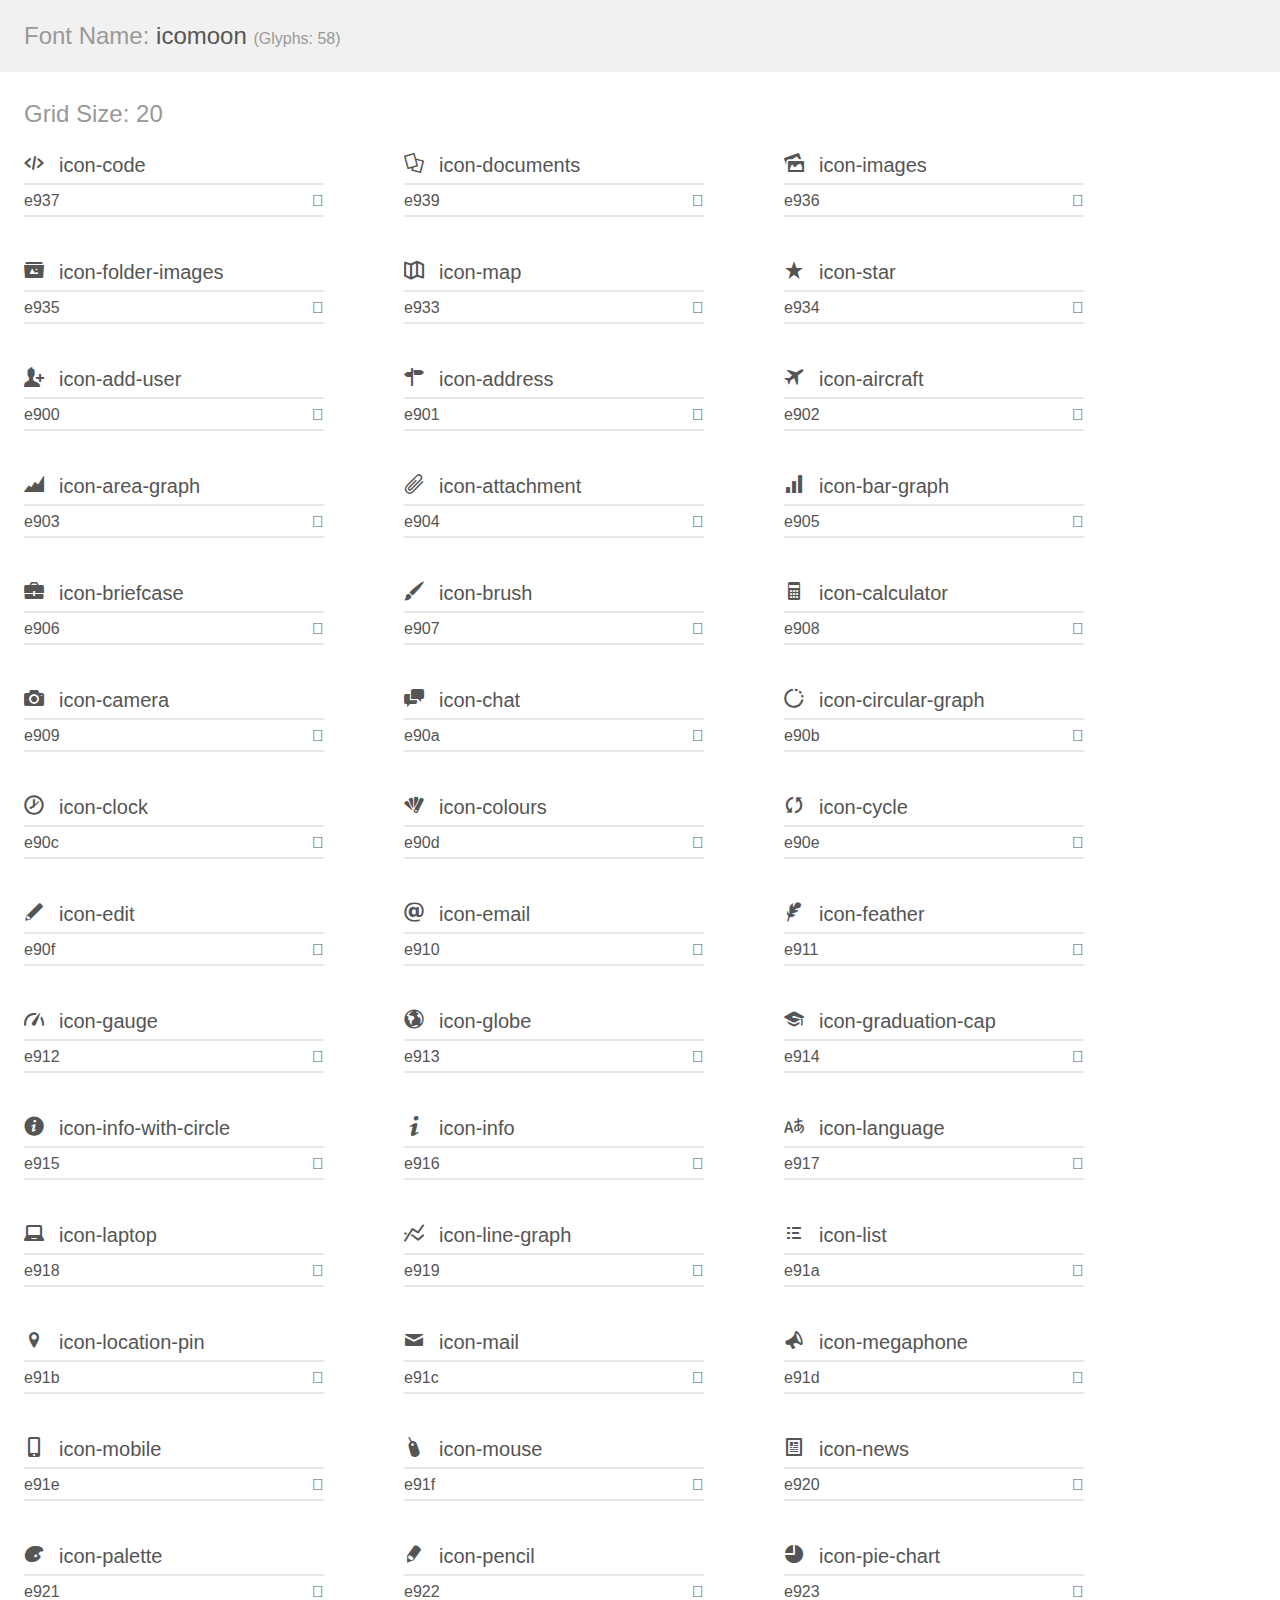
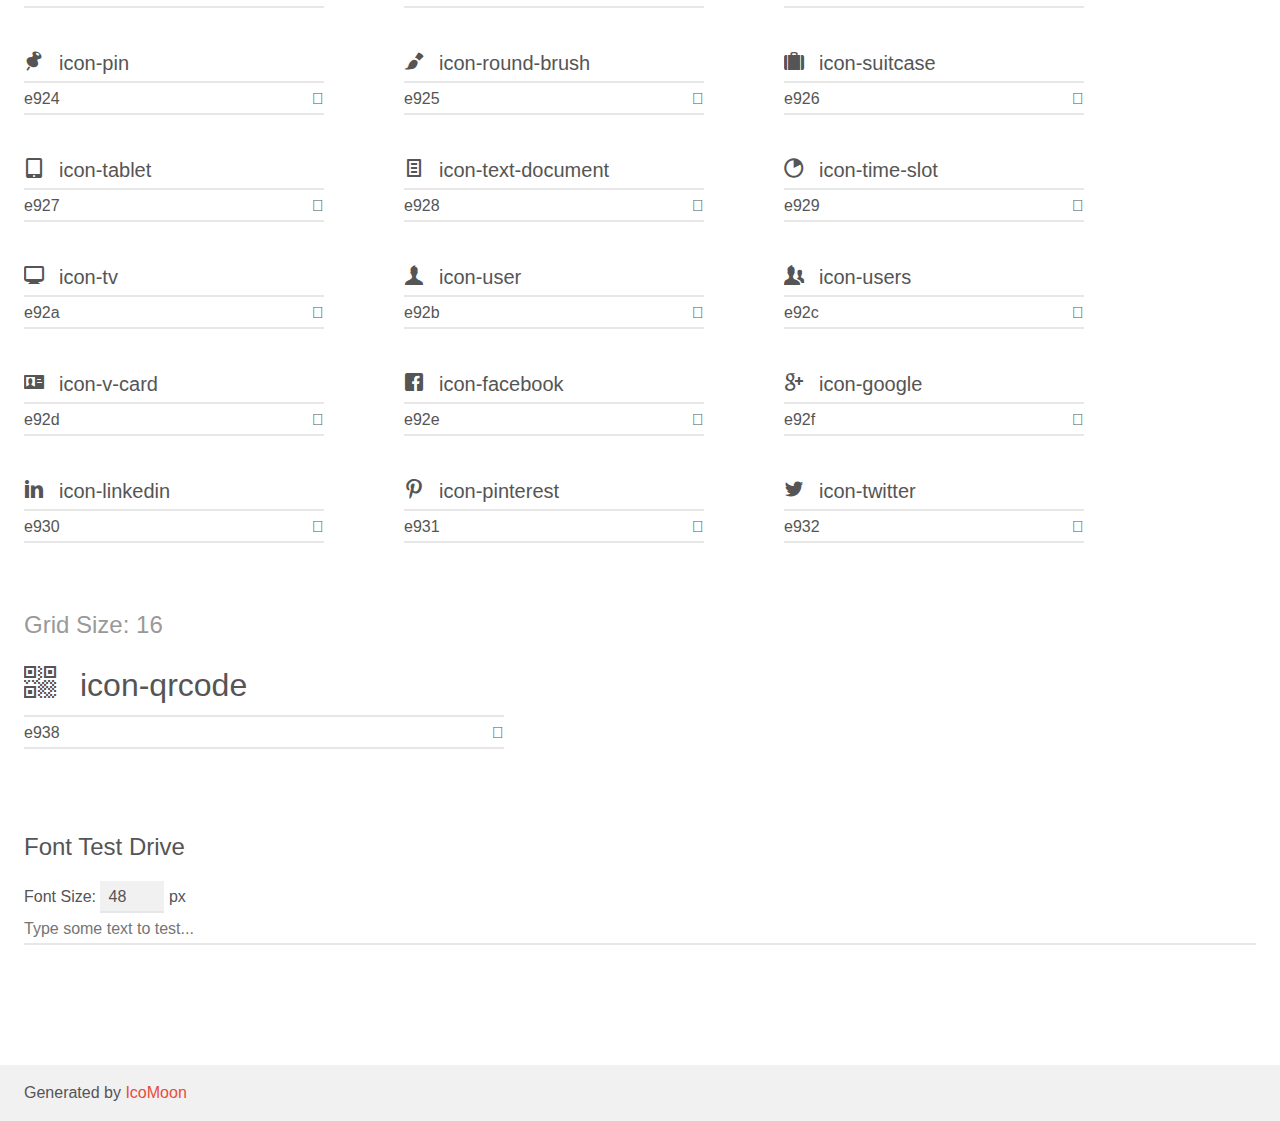
==== commit d96e50ad: "Segundo modal" ====
--- a/icomoon/demo.html
+++ b/icomoon/demo.html
@@ -9,10 +9,42 @@
     <link rel="stylesheet" href="style.css"></head>
 <body>
     <div class="bgc1 clearfix">
-        <h1 class="mhmm mvm"><span class="fgc1">Font Name:</span> icomoon <small class="fgc1">(Glyphs:&nbsp;56)</small></h1>
+        <h1 class="mhmm mvm"><span class="fgc1">Font Name:</span> icomoon <small class="fgc1">(Glyphs:&nbsp;58)</small></h1>
     </div>
     <div class="clearfix mhl ptl">
         <h1 class="mvm mtn fgc1">Grid Size: 20</h1>
+        <div class="glyph fs1">
+            <div class="clearfix bshadow0 pbs">
+                <span class="icon icon-code">
+                
+                </span>
+                <span class="mls"> icon-code</span>
+            </div>
+            <fieldset class="fs0 size1of1 clearfix hidden-false">
+                <input type="text" readonly value="e937" class="unit size1of2" />
+                <input type="text" maxlength="1" readonly value="&#xe937;" class="unitRight size1of2 talign-right" />
+            </fieldset>
+            <div class="fs0 bshadow0 clearfix hidden-true">
+                <span class="unit pvs fgc1">liga: </span>
+                <input type="text" readonly value="" class="liga unitRight" />
+            </div>
+        </div>
+        <div class="glyph fs1">
+            <div class="clearfix bshadow0 pbs">
+                <span class="icon icon-documents">
+                
+                </span>
+                <span class="mls"> icon-documents</span>
+            </div>
+            <fieldset class="fs0 size1of1 clearfix hidden-false">
+                <input type="text" readonly value="e939" class="unit size1of2" />
+                <input type="text" maxlength="1" readonly value="&#xe939;" class="unitRight size1of2 talign-right" />
+            </fieldset>
+            <div class="fs0 bshadow0 clearfix hidden-true">
+                <span class="unit pvs fgc1">liga: </span>
+                <input type="text" readonly value="" class="liga unitRight" />
+            </div>
+        </div>
         <div class="glyph fs1">
             <div class="clearfix bshadow0 pbs">
                 <span class="icon icon-images">
--- a/icomoon/style.css
+++ b/icomoon/style.css
@@ -1,10 +1,10 @@
 @font-face {
   font-family: 'icomoon';
-  src:  url('fonts/icomoon.eot?yd1vww');
-  src:  url('fonts/icomoon.eot?yd1vww#iefix') format('embedded-opentype'),
-    url('fonts/icomoon.ttf?yd1vww') format('truetype'),
-    url('fonts/icomoon.woff?yd1vww') format('woff'),
-    url('fonts/icomoon.svg?yd1vww#icomoon') format('svg');
+  src:  url('fonts/icomoon.eot?dysna');
+  src:  url('fonts/icomoon.eot?dysna#iefix') format('embedded-opentype'),
+    url('fonts/icomoon.ttf?dysna') format('truetype'),
+    url('fonts/icomoon.woff?dysna') format('woff'),
+    url('fonts/icomoon.svg?dysna#icomoon') format('svg');
   font-weight: normal;
   font-style: normal;
 }
@@ -24,6 +24,12 @@
   -moz-osx-font-smoothing: grayscale;
 }
 
+.icon-code:before {
+  content: "\e937";
+}
+.icon-documents:before {
+  content: "\e939";
+}
 .icon-images:before {
   content: "\e936";
 }
